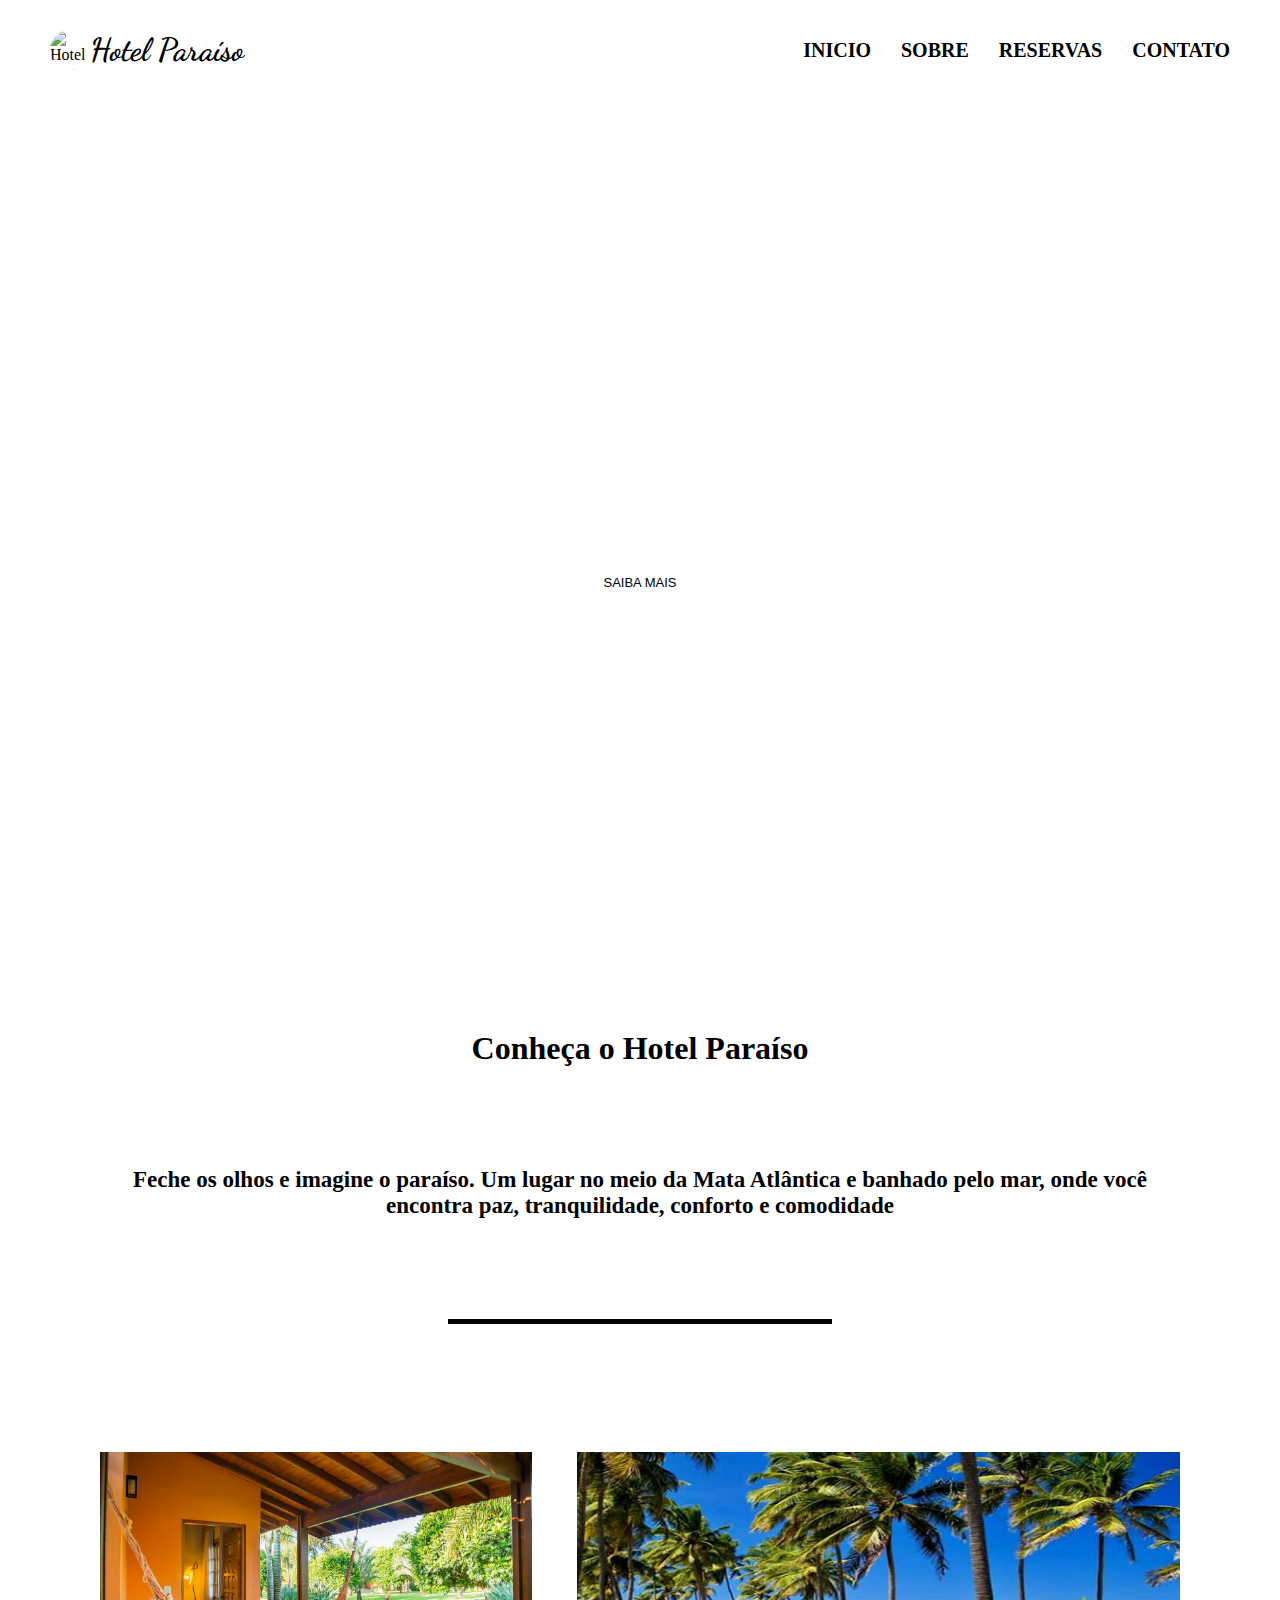
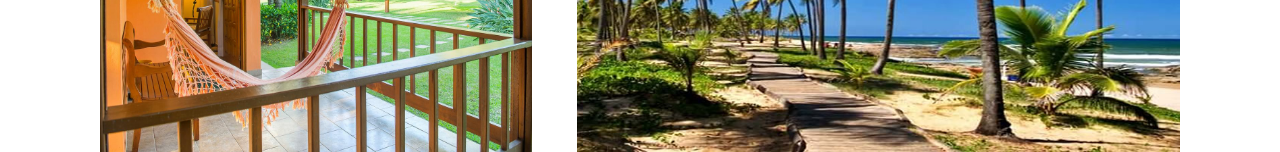
==== index.html @ 6c22b09f "merge section-one and section-two" ====
<!DOCTYPE html>
<html lang="pt-br">
<head>
    <meta charset="UTF-8">
    <meta http-equiv="X-UA-Compatible" content="IE=edge">
    <meta name="viewport" content="width=device-width, initial-scale=1.0">
    <title>Hotel Paraiso</title>
    <link rel="stylesheet" href="/style.css">
    <style>
        @import url('https://fonts.googleapis.com/css2?family=Dancing+Script:wght@700&display=swap');
    </style>
</head>
<body>
    <header>
        <div class="container">
            <img class="logo" src="https://encrypted-tbn0.gstatic.com/images?q=tbn:ANd9GcQb_WSnMiXasKgxQwuRBeaJ5BXZXwaGV0zb9w&usqp=CAU" alt="Hotel Logo"> 
            <h1 class="logotext">Hotel Paraíso</h1>   
        </div>
        <div class="container">
            <nav>
                <ul>
                    <li><a href="">Inicio</a> </li>
                    <li><a href="">Sobre</a></li>
                    <li><a href="">Reservas</a></li>
                    <li><a href="">Contato</a></li>
                </ul>
            </nav>
        </div>
    </header>
    <div class="banner">
        <h1>Conheça este paraíso chamado  Itacaré</h1>
        <h2>"Aconchego, conforto, Simpátia e alto astral"</h2>
        <h3><bUTTOn>SAIBA MAIS</bUTTOn></h3>
    </div>

    <div class="section-two">
        <div class="titulo-container">
            <h1> Conheça o Hotel Paraíso </h1><br>
        </div>
        <div class="text-container">
            <h2> Feche os olhos e imagine o paraíso. Um lugar no meio da Mata Atlântica e banhado pelo mar, onde você
                encontra paz, tranquilidade, conforto e comodidade</h2>
        </div>
        <div class="divider"></div>
    </div>

    <main>
        <div class="main-container">
            <img class="img-left" src="./Imagens/paiol-varanda.jpg">
            <img class="img-right" src="./Imagens/pontos-turisticos">
        </div>

    </main>
</body>
</html>
---- style.css ----
*{
margin: 0;
padding: 0;
}

header {
    height: 100px;
    background: rgb(255, 255, 255);
    display: flex;
    justify-content: space-between;
    padding: 0 40px;
}

header .container {
    display: flex;
    align-items: center;
    padding: 10px;
}

header .container ul {
    display: flex;
    list-style: none;       
}

header img.logo {
    width: 40px;
    height: 40px;
    border-radius: 200px;
}

header h1.logotext {
    font-family: 'Dancing Script', cursive;
}

nav li {
    display: inline;
    margin-left: 10px;  
    padding-left: 20px;
}

nav a {
    text-transform: uppercase;
    color: #000000;
    font-weight: bold;
    font-size: 20px;
    text-decoration: none;
}

div.banner {
    background-image: url(https://s1.1zoom.me/b5453/24/Maldives_Coast_Evening_Tropics_Gili_Lankanfushi_523317_1920x1080.jpg);
    color: rgb(255, 255, 255);
    text-align: center;
    height: 100vh;
    display: flex;
    flex-direction: column;
    justify-content: center;
    align-items: center;
}

button {
    background-color: rgba(255, 255, 255, 0.938);
    border-radius: 4px;
    box-shadow: none;
    border-style: none;
    width: 150px;
    height: 50px;
    color: #000000;
    font-size: small;
}

/* section two*/

.section-two {
    justify-content:center;
    align-items: center;
    display:flex;
    flex-direction: column;
}

.titulo-container{
    display: flex;
    align-items: center;
    justify-content: center;
    margin-top: 30px;
}

.text-container{
    text-align: center;
    display: inline-block;
    margin: 100px;
}
.text-container h2{
    font-size: 23px;
}

.divider{
    width: 30%;
    border-bottom: 5px solid black;
    margin-bottom: 10%;
}

main {
    width: 100%;
    display: flex;
    justify-content: center;
    align-items:center;
}

.main-container{
    display: flex;
    align-items: center;
    justify-content: center;
    width: 100%;
    gap: 45px;
    margin-bottom: 40px;
    margin: 0 100px;
}

.img-left, .img-right {
    height: 300px;
}

.img-left {
    width: 40%;
}

.img-right {
    width: 60%;
}
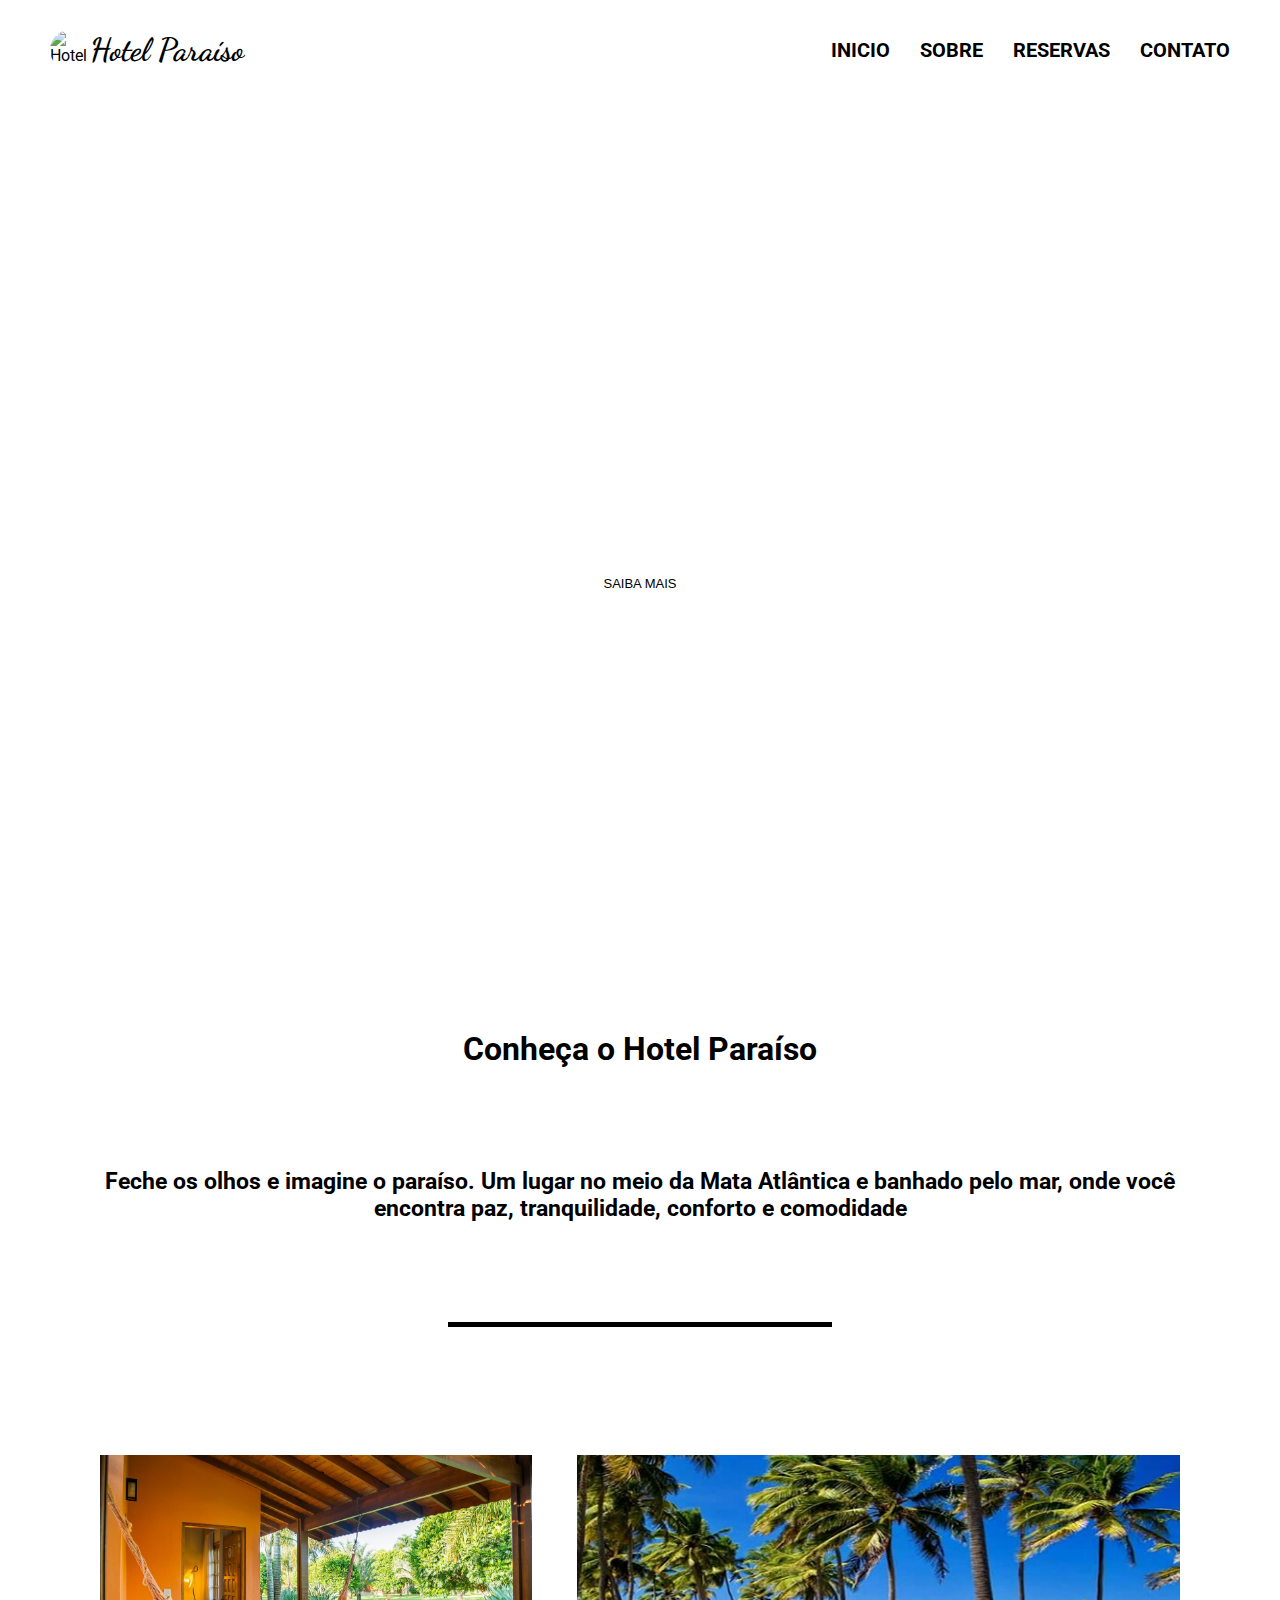
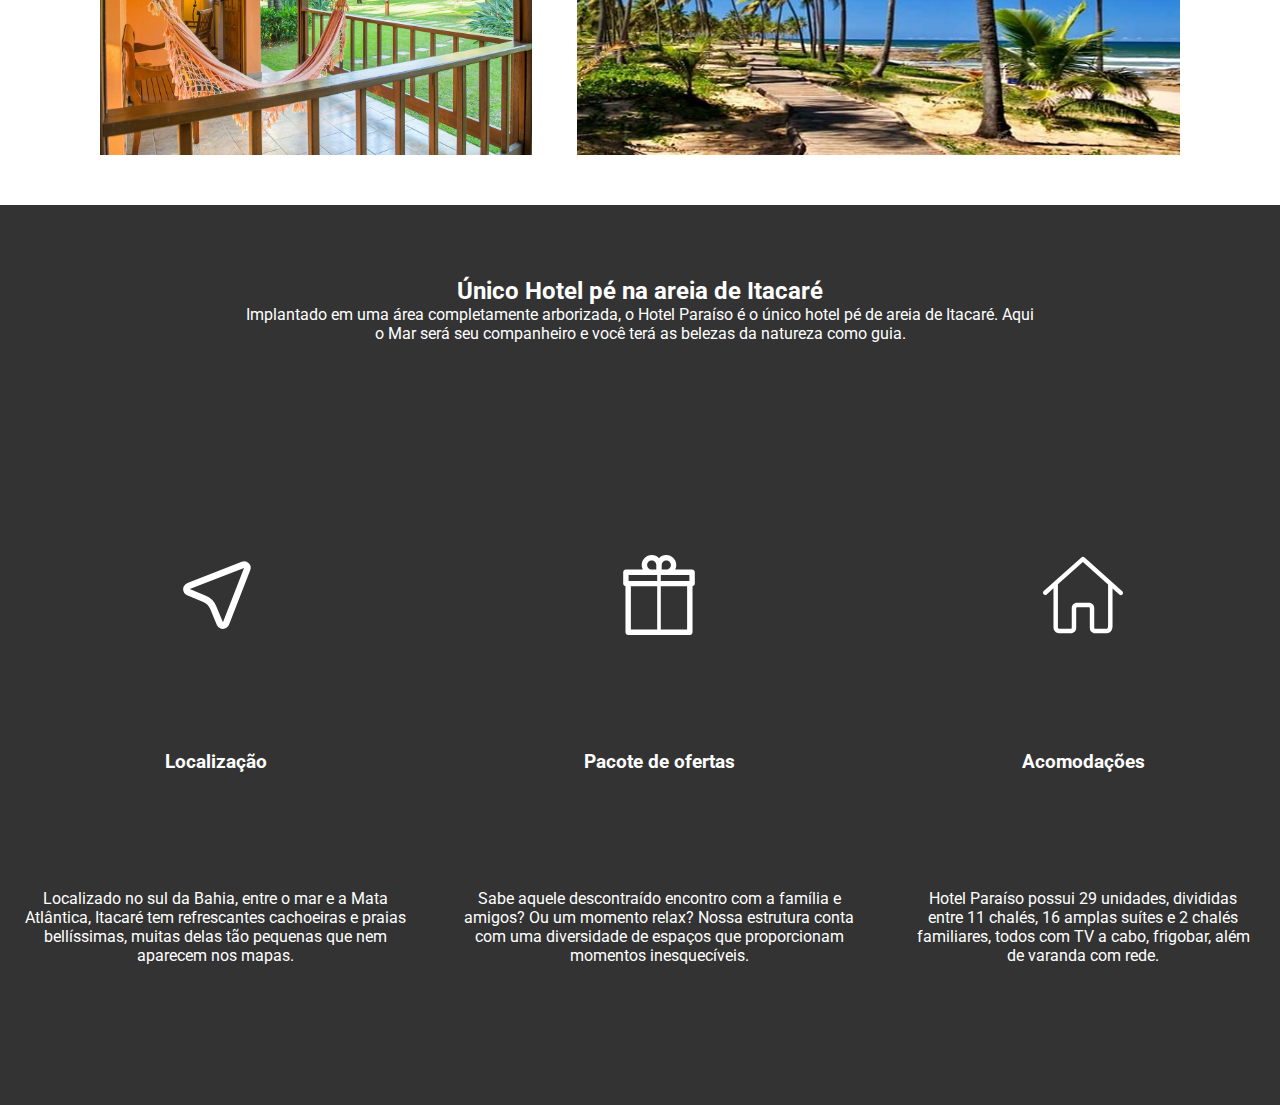
==== commit 806955f7: "merge section-three" ====
--- a/index.html
+++ b/index.html
@@ -4,11 +4,16 @@
     <meta charset="UTF-8">
     <meta http-equiv="X-UA-Compatible" content="IE=edge">
     <meta name="viewport" content="width=device-width, initial-scale=1.0">
-    <title>Hotel Paraiso</title>
+
     <link rel="stylesheet" href="/style.css">
+    <link rel="preconnect" href="https://fonts.googleapis.com">
+    <link rel="preconnect" href="https://fonts.gstatic.com" crossorigin>
+    <link href="https://fonts.googleapis.com/css2?family=Roboto:wght@300;400;500;700&display=swap" rel="stylesheet">
     <style>
         @import url('https://fonts.googleapis.com/css2?family=Dancing+Script:wght@700&display=swap');
     </style>
+
+    <title>Hotel Paraiso</title>
 </head>
 <body>
     <header>
@@ -51,5 +56,35 @@
         </div>
 
     </main>
+
+    <section id="informations">
+      <div id="text_info">
+        <h2>Único Hotel pé na areia de Itacaré</h2>
+        <p>
+          Implantado em uma área completamente arborizada, o Hotel Paraíso é o único hotel pé de areia de Itacaré. Aqui <br>
+          o Mar será seu companheiro e você terá as belezas da natureza como guia.
+        </p>
+        <div id="page_break"></div>
+      </div>
+      
+      <div id="hotel_informations">
+        <div id="location" class="hotel_info">
+          <img src="/assets/gps.svg" alt="localização">
+          <h3>Localização</h3>
+          <p>Localizado no sul da Bahia, entre o mar e a Mata Atlântica, Itacaré tem refrescantes cachoeiras e praias bellíssimas, muitas delas tão pequenas que nem aparecem nos mapas.</p>
+        </div>
+        <div id="offers" class="hotel_info">
+          <img src="/assets/gift.svg" alt="Pacote de ofertas">
+          <h3>Pacote de ofertas</h3>
+          <p>Sabe aquele descontraído encontro com a família e amigos? Ou um momento relax? Nossa estrutura conta com uma diversidade de espaços que proporcionam momentos inesquecíveis.</p>
+        </div>
+        <div id="accommodations" class="hotel_info">
+          <img src="/assets/house.svg" alt="Acomodações">
+          <h3>Acomodações</h3>
+          <p>Hotel Paraíso possui 29 unidades, divididas entre 11 chalés, 16 amplas suítes e 2 chalés familiares, todos com TV a cabo, frigobar, além de varanda com rede.</p>
+        </div>
+      </div>
+    </section>
+  
 </body>
 </html>--- a/style.css
+++ b/style.css
@@ -1,6 +1,10 @@
 *{
 margin: 0;
 padding: 0;
+}
+
+body{
+    font-family: 'Roboto', sans-serif;
 }
 
 header {
@@ -104,6 +108,7 @@
     display: flex;
     justify-content: center;
     align-items:center;
+    margin-bottom: 50px;
 }
 
 .main-container{
@@ -128,3 +133,39 @@
     width: 60%;
 }
 
+/*footer*/
+
+#informations{
+  background-color: #333333;
+  height: 100vh;
+  color: #FFF;
+  display: flex;
+  flex-direction: column;
+  text-align: center;
+}
+
+#text_info{
+  margin-top: 72px;
+  margin-bottom: 72px;
+}
+
+#hotel_informations{
+  display: flex;
+  height: 100%;
+}
+
+.hotel_info {
+  padding: 24px;
+  display: flex;
+  flex-direction: column;
+  justify-content: space-evenly;
+  align-items: center;
+}
+
+.hotel_info img{
+  width: 80px;
+  height: 80px;
+}
+
+
+
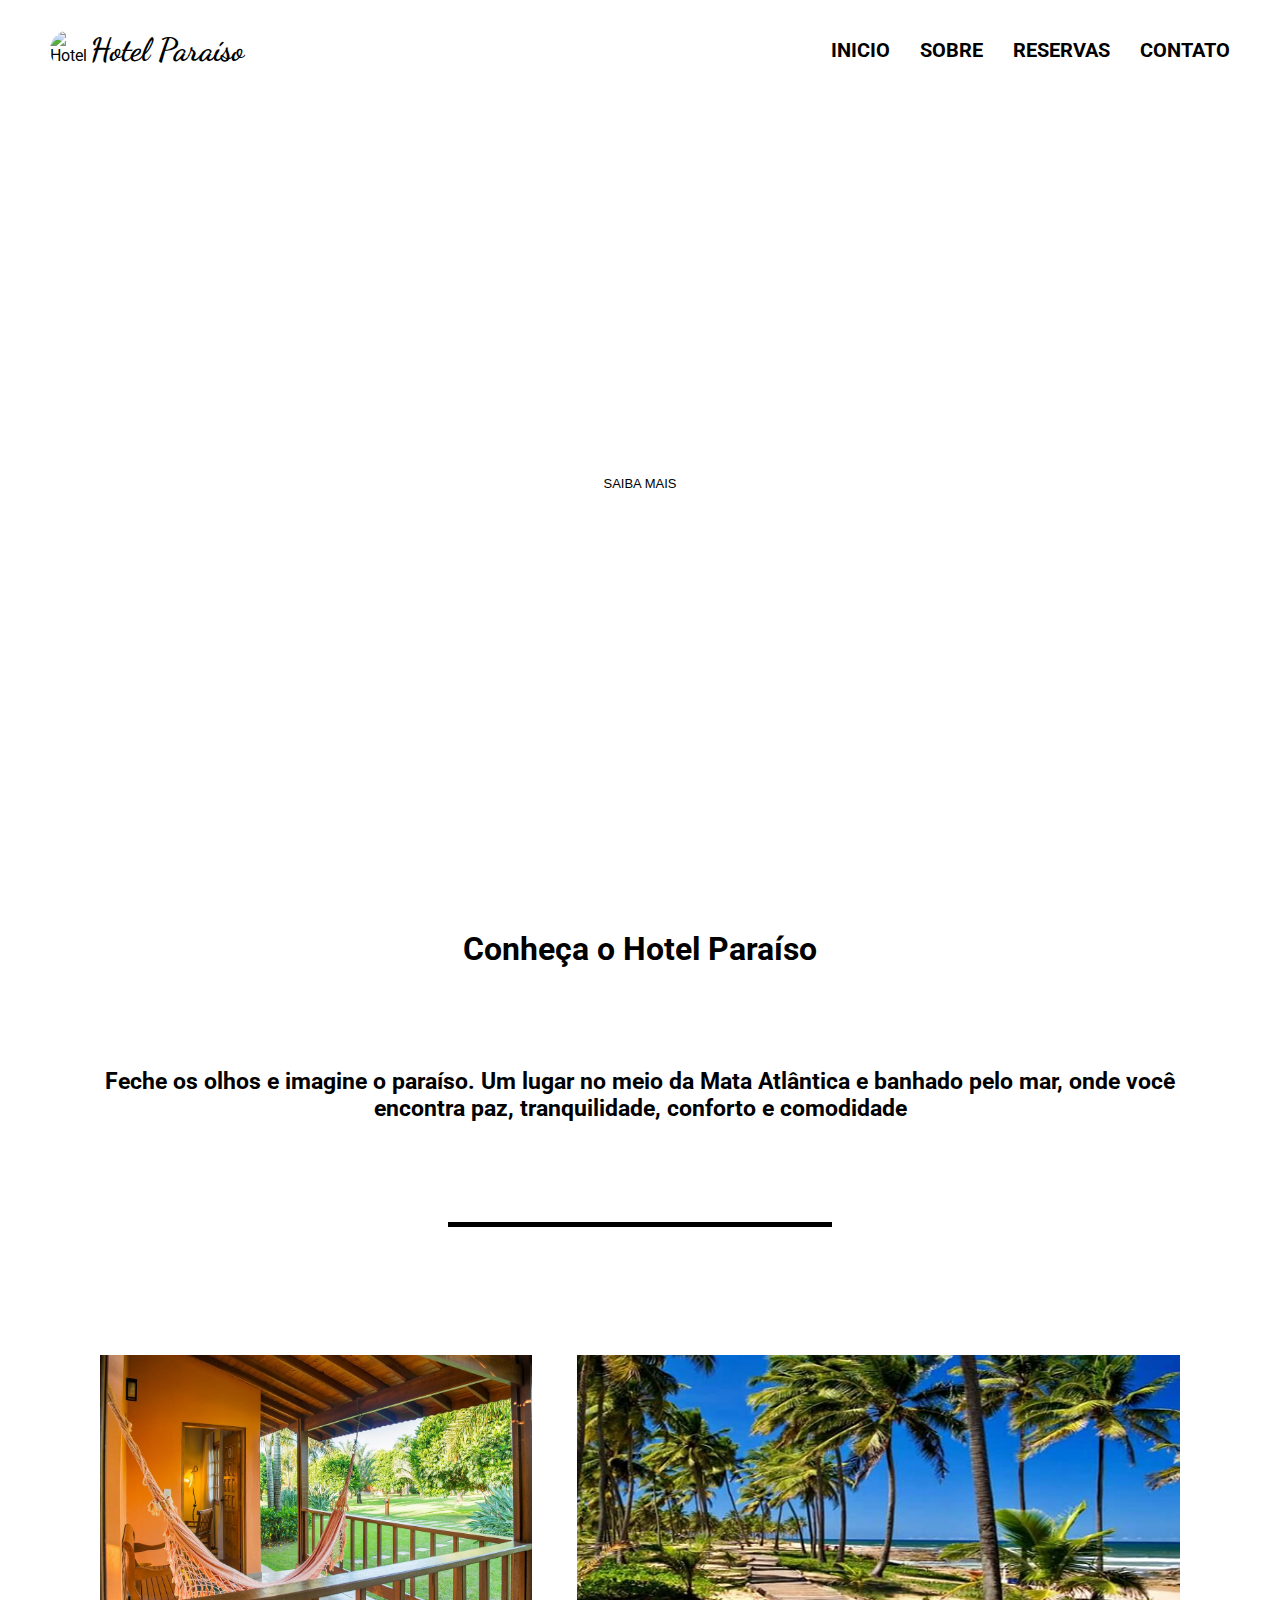
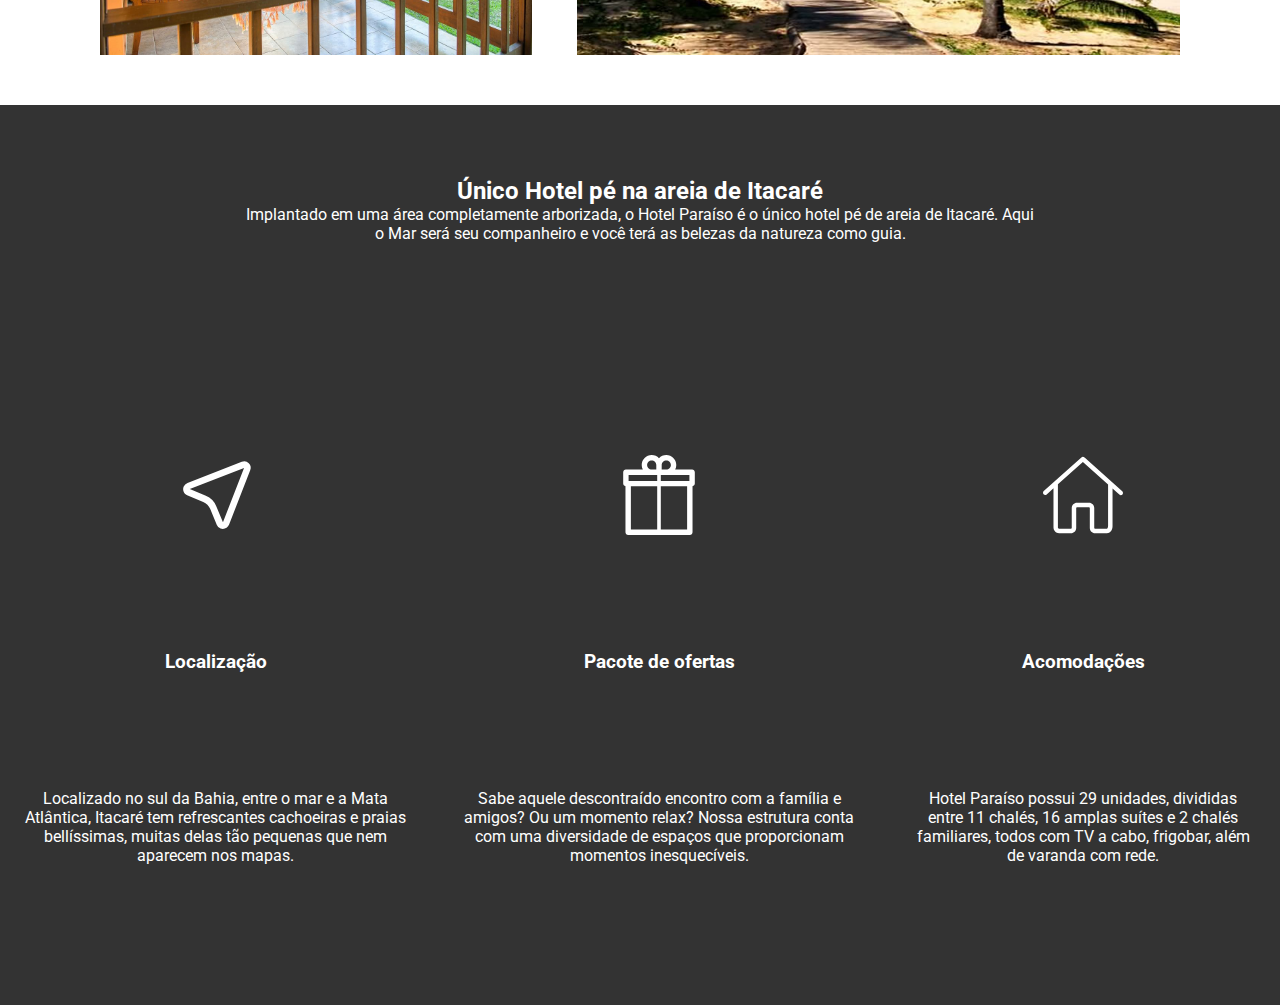
==== commit dd9aadac: "update experience" ====
--- a/index.html
+++ b/index.html
@@ -25,8 +25,8 @@
             <nav>
                 <ul>
                     <li><a href="">Inicio</a> </li>
-                    <li><a href="">Sobre</a></li>
-                    <li><a href="">Reservas</a></li>
+                    <li><a href="#sobre">Sobre</a></li>
+                    <li><a href="#informations">Reservas</a></li>
                     <li><a href="">Contato</a></li>
                 </ul>
             </nav>
@@ -37,25 +37,27 @@
         <h2>"Aconchego, conforto, Simpátia e alto astral"</h2>
         <h3><bUTTOn>SAIBA MAIS</bUTTOn></h3>
     </div>
-
-    <div class="section-two">
-        <div class="titulo-container">
-            <h1> Conheça o Hotel Paraíso </h1><br>
+    
+    <section id="sobre">
+        <div class="section-two">
+            <div class="titulo-container">
+                <h1> Conheça o Hotel Paraíso </h1><br>
+            </div>
+            <div class="text-container">
+                <h2> Feche os olhos e imagine o paraíso. Um lugar no meio da Mata Atlântica e banhado pelo mar, onde você
+                    encontra paz, tranquilidade, conforto e comodidade</h2>
+            </div>
+            <div class="divider"></div>
         </div>
-        <div class="text-container">
-            <h2> Feche os olhos e imagine o paraíso. Um lugar no meio da Mata Atlântica e banhado pelo mar, onde você
-                encontra paz, tranquilidade, conforto e comodidade</h2>
-        </div>
-        <div class="divider"></div>
-    </div>
-
-    <main>
-        <div class="main-container">
-            <img class="img-left" src="./Imagens/paiol-varanda.jpg">
-            <img class="img-right" src="./Imagens/pontos-turisticos">
-        </div>
-
-    </main>
+    
+        <main>
+            <div class="main-container">
+                <img class="img-left" src="./Imagens/paiol-varanda.jpg">
+                <img class="img-right" src="./Imagens/pontos-turisticos">
+            </div>
+    
+        </main>
+    </section>
 
     <section id="informations">
       <div id="text_info">
@@ -66,7 +68,7 @@
         </p>
         <div id="page_break"></div>
       </div>
-      
+
       <div id="hotel_informations">
         <div id="location" class="hotel_info">
           <img src="/assets/gps.svg" alt="localização">
--- a/style.css
+++ b/style.css
@@ -1,6 +1,8 @@
 *{
 margin: 0;
 padding: 0;
+scroll-behavior: smooth;
+box-sizing: border-box;
 }
 
 body{
@@ -8,6 +10,9 @@
 }
 
 header {
+    position: fixed;
+    top: 0;
+    width: 100%;
     height: 100px;
     background: rgb(255, 255, 255);
     display: flex;
@@ -52,6 +57,7 @@
 
 div.banner {
     background-image: url(https://s1.1zoom.me/b5453/24/Maldives_Coast_Evening_Tropics_Gili_Lankanfushi_523317_1920x1080.jpg);
+    background-attachment: fixed;
     color: rgb(255, 255, 255);
     text-align: center;
     height: 100vh;
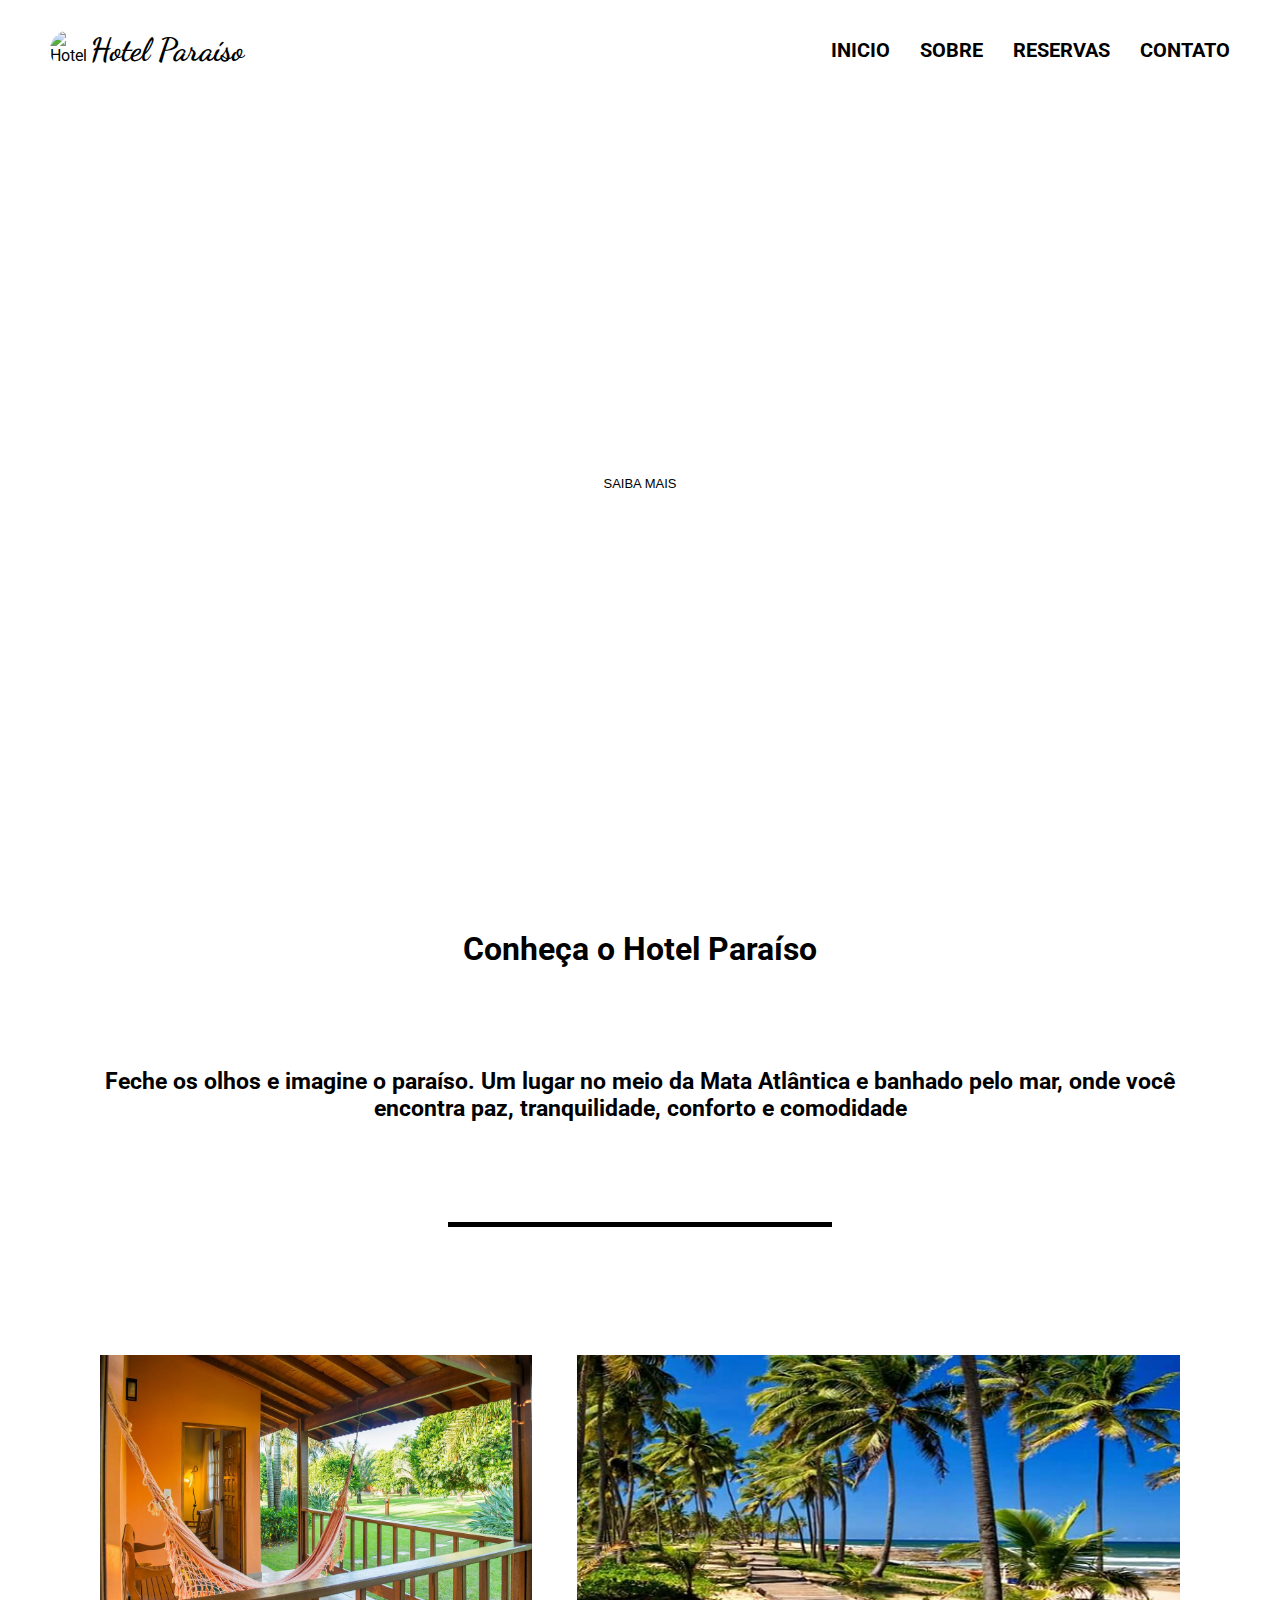
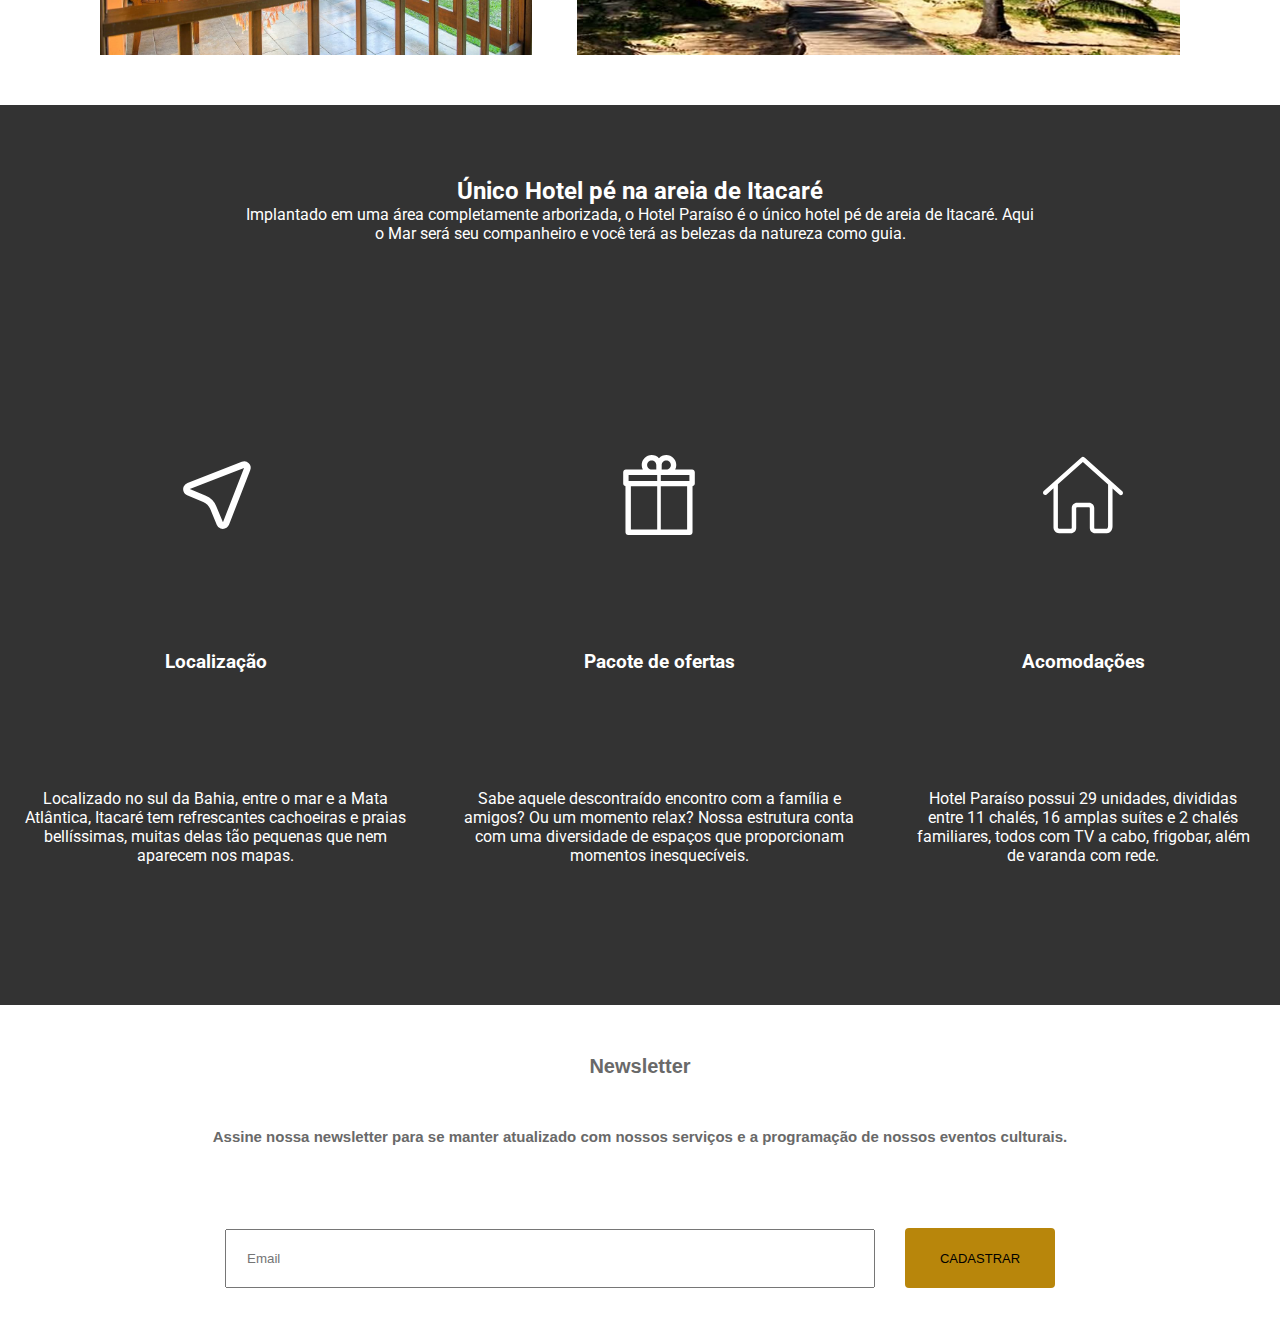
==== commit 05ad645d: "criação section-cadastro" ====
--- a/index.html
+++ b/index.html
@@ -87,6 +87,22 @@
         </div>
       </div>
     </section>
+    <section class="cadastrar">
+        <div class="titulo-cadastrar">
+                <h1>Newsletter</h1>
+        </div>
+        <div class="text-cadastrar">
+            <h2>Assine nossa newsletter para se manter atualizado com nossos serviços e a programação de nossos eventos culturais.</h2>
+        </div>
+        <div class="barra-de-cadastro">
+            <input type="email" placeholder="Email">
+            <button>CADASTRAR</button>
+        </div>
+        
+        
+
+
+    </section>
   
 </body>
 </html>--- a/style.css
+++ b/style.css
@@ -158,7 +158,10 @@
 #hotel_informations{
   display: flex;
   height: 100%;
-}
+ 
+  
+}
+
 
 .hotel_info {
   padding: 24px;
@@ -173,5 +176,44 @@
   height: 80px;
 }
 
-
-
+.cadastrar{
+    display: flex;
+    justify-content: center;
+    align-items: center;
+    flex-direction: column;
+    margin: 50px;
+    font-size: 10px;    
+    font-family:'Trebuchet MS', 'Lucida Sans Unicode', 'Lucida Grande', 'Lucida Sans', Arial, sans-serif ;
+    color:dimgray ;
+}
+
+
+.text-cadastrar h2{
+    text-align: center;
+    display: flex;
+    margin: 50px;
+    font-size: 15px;
+    height: 50px;
+}
+
+.barra-de-cadastro{
+    display:flex;
+    justify-content: center;
+    align-items: center;
+    gap: 30px;
+    
+    
+}
+
+.barra-de-cadastro input{
+    width:650px;
+    padding: 20px;
+}
+
+.barra-de-cadastro button{
+    background-color:darkgoldenrod ;
+    height: 60px;
+}
+
+
+
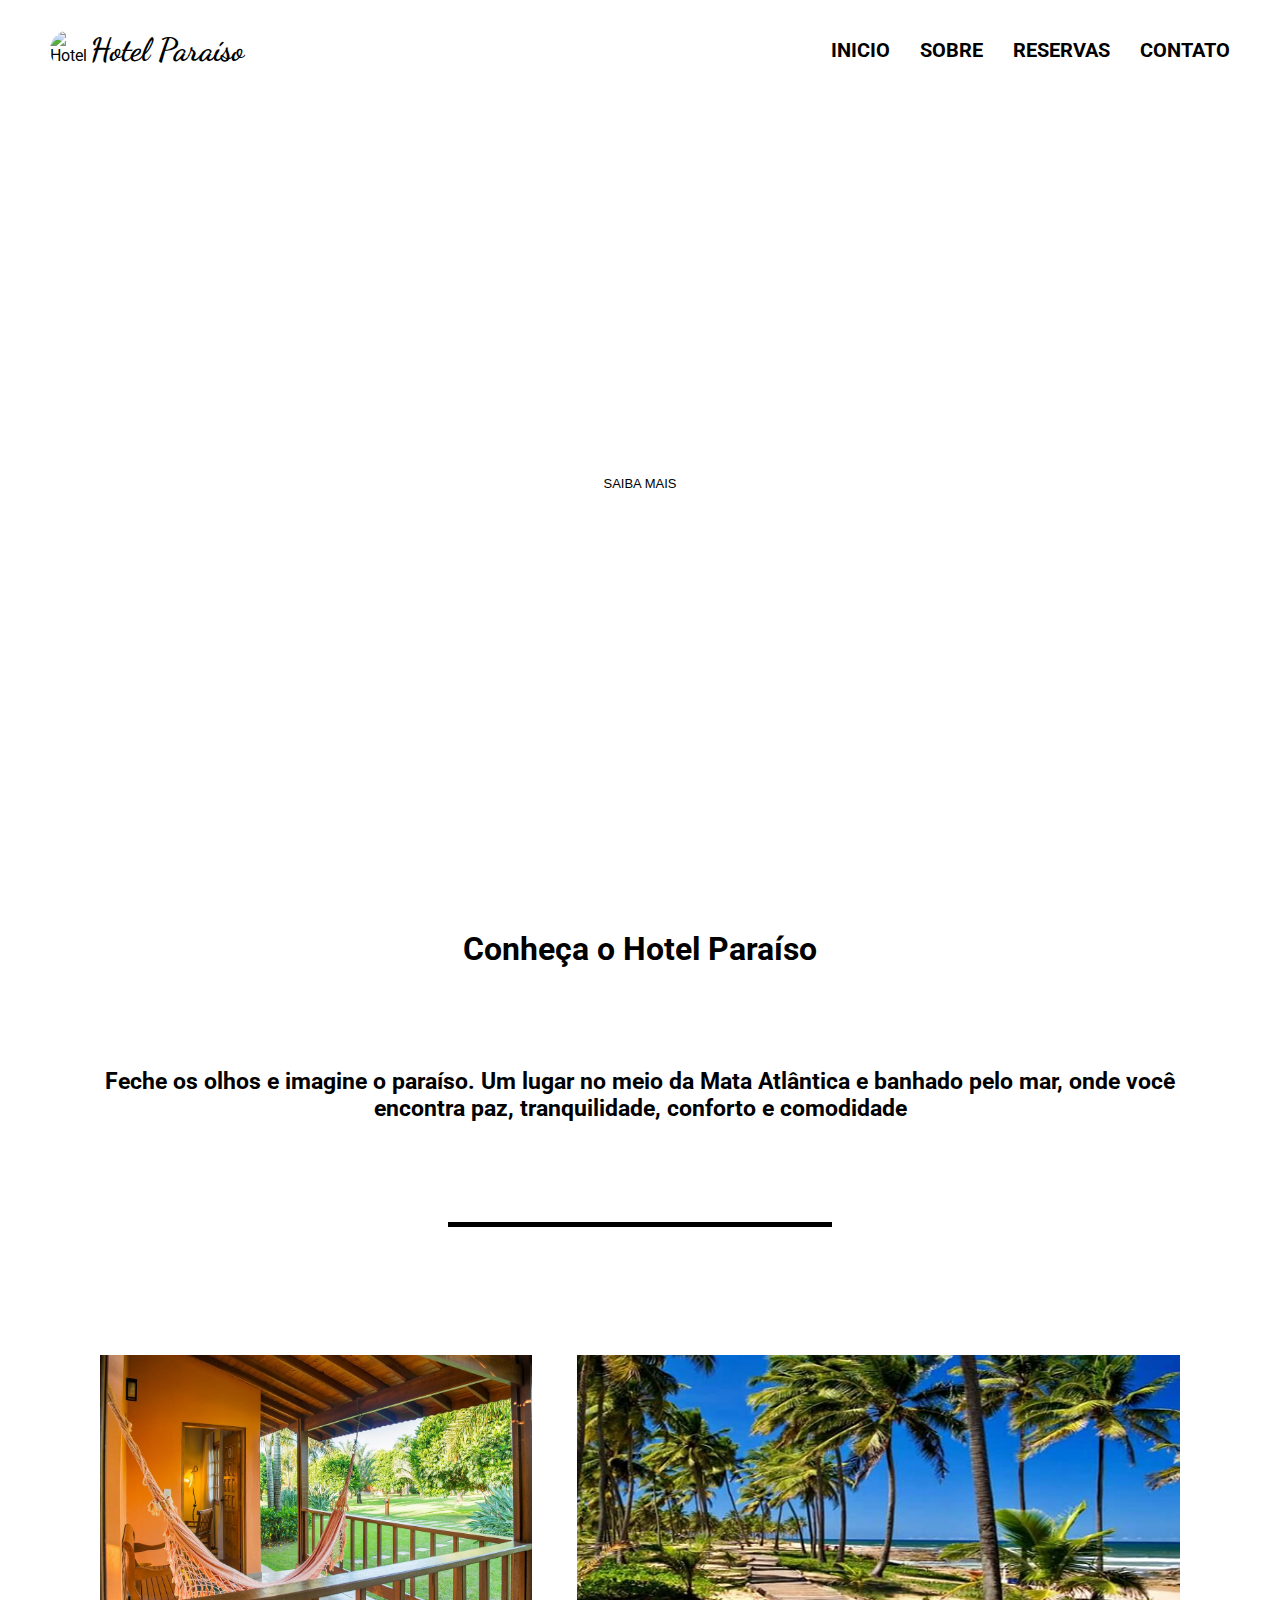
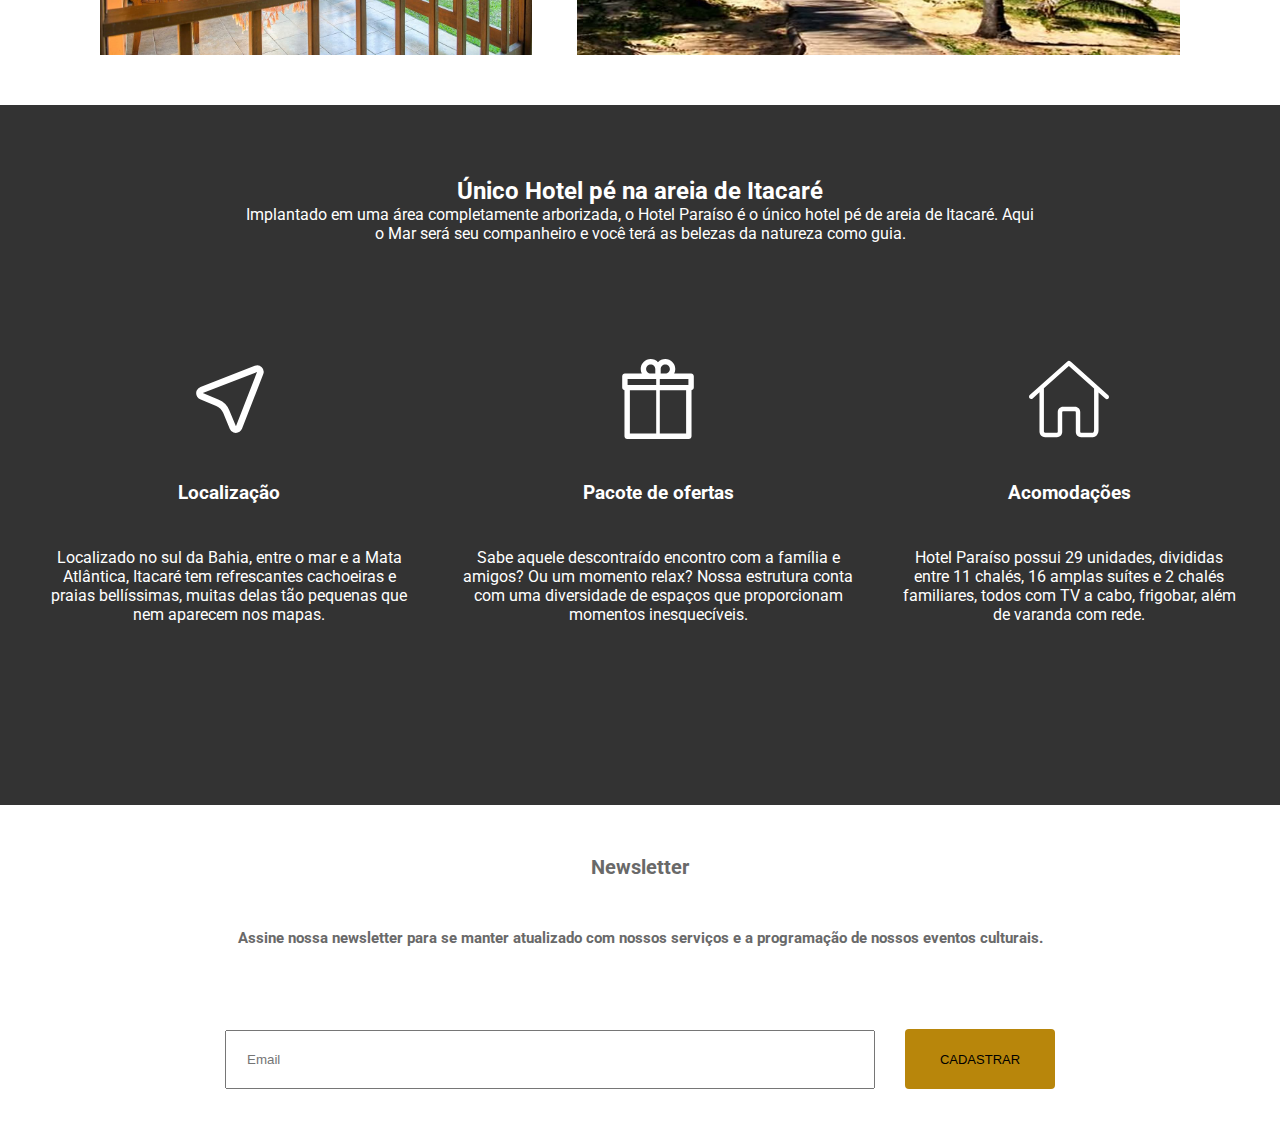
==== commit 28b8eb62: "adjust responsive view, add responsive menu icon" ====
--- a/index.html
+++ b/index.html
@@ -1,108 +1,138 @@
 <!DOCTYPE html>
 <html lang="pt-br">
-<head>
-    <meta charset="UTF-8">
-    <meta http-equiv="X-UA-Compatible" content="IE=edge">
-    <meta name="viewport" content="width=device-width, initial-scale=1.0">
+  <head>
+    <meta charset="UTF-8" />
+    <meta http-equiv="X-UA-Compatible" content="IE=edge" />
+    <meta name="viewport" content="width=device-width, initial-scale=1.0" />
 
-    <link rel="stylesheet" href="/style.css">
-    <link rel="preconnect" href="https://fonts.googleapis.com">
-    <link rel="preconnect" href="https://fonts.gstatic.com" crossorigin>
-    <link href="https://fonts.googleapis.com/css2?family=Roboto:wght@300;400;500;700&display=swap" rel="stylesheet">
+    <link rel="stylesheet" href="/style.css" />
+    <link rel="preconnect" href="https://fonts.googleapis.com" />
+    <link rel="preconnect" href="https://fonts.gstatic.com" crossorigin />
+    <link
+      href="https://fonts.googleapis.com/css2?family=Roboto:wght@300;400;500;700&display=swap"
+      rel="stylesheet"
+    />
     <style>
-        @import url('https://fonts.googleapis.com/css2?family=Dancing+Script:wght@700&display=swap');
+      @import url("https://fonts.googleapis.com/css2?family=Dancing+Script:wght@700&display=swap");
     </style>
 
     <title>Hotel Paraiso</title>
-</head>
-<body>
+  </head>
+  <body>
     <header>
-        <div class="container">
-            <img class="logo" src="https://encrypted-tbn0.gstatic.com/images?q=tbn:ANd9GcQb_WSnMiXasKgxQwuRBeaJ5BXZXwaGV0zb9w&usqp=CAU" alt="Hotel Logo"> 
-            <h1 class="logotext">Hotel Paraíso</h1>   
-        </div>
-        <div class="container">
-            <nav>
-                <ul>
-                    <li><a href="">Inicio</a> </li>
-                    <li><a href="#sobre">Sobre</a></li>
-                    <li><a href="#informations">Reservas</a></li>
-                    <li><a href="">Contato</a></li>
-                </ul>
-            </nav>
-        </div>
+      <div class="container">
+        <img
+          class="logo"
+          src="https://encrypted-tbn0.gstatic.com/images?q=tbn:ANd9GcQb_WSnMiXasKgxQwuRBeaJ5BXZXwaGV0zb9w&usqp=CAU"
+          alt="Hotel Logo"
+        />
+        <h1 class="logotext">Hotel Paraíso</h1>
+      </div>
+      <div class="container">
+        <button id="responsive-icon">
+          <img
+            src="/assets/responsive-menu-icon.svg"
+            alt="hamburger menu icon"
+          />
+        </button>
+        <nav id="topnav" class="responsive-menu">
+          <ul>
+            <li><a href="">Inicio</a></li>
+            <li><a href="#sobre">Sobre</a></li>
+            <li><a href="#informations">Reservas</a></li>
+            <li><a href="">Contato</a></li>
+          </ul>
+        </nav>
+      </div>
     </header>
-    <div class="banner">
-        <h1>Conheça este paraíso chamado  Itacaré</h1>
+    <div id="wrapper">
+      <div class="banner">
+        <h1>Conheça este paraíso chamado Itacaré</h1>
         <h2>"Aconchego, conforto, Simpátia e alto astral"</h2>
-        <h3><bUTTOn>SAIBA MAIS</bUTTOn></h3>
-    </div>
-    
-    <section id="sobre">
-        <div class="section-two">
-            <div class="titulo-container">
-                <h1> Conheça o Hotel Paraíso </h1><br>
-            </div>
-            <div class="text-container">
-                <h2> Feche os olhos e imagine o paraíso. Um lugar no meio da Mata Atlântica e banhado pelo mar, onde você
-                    encontra paz, tranquilidade, conforto e comodidade</h2>
-            </div>
-            <div class="divider"></div>
-        </div>
-    
-        <main>
-            <div class="main-container">
-                <img class="img-left" src="./Imagens/paiol-varanda.jpg">
-                <img class="img-right" src="./Imagens/pontos-turisticos">
-            </div>
-    
-        </main>
-    </section>
-
-    <section id="informations">
-      <div id="text_info">
-        <h2>Único Hotel pé na areia de Itacaré</h2>
-        <p>
-          Implantado em uma área completamente arborizada, o Hotel Paraíso é o único hotel pé de areia de Itacaré. Aqui <br>
-          o Mar será seu companheiro e você terá as belezas da natureza como guia.
-        </p>
-        <div id="page_break"></div>
+        <h3><button>SAIBA MAIS</button></h3>
       </div>
 
-      <div id="hotel_informations">
-        <div id="location" class="hotel_info">
-          <img src="/assets/gps.svg" alt="localização">
-          <h3>Localização</h3>
-          <p>Localizado no sul da Bahia, entre o mar e a Mata Atlântica, Itacaré tem refrescantes cachoeiras e praias bellíssimas, muitas delas tão pequenas que nem aparecem nos mapas.</p>
+      <section id="sobre">
+        <div class="section-two">
+          <div class="titulo-container">
+            <h1>Conheça o Hotel Paraíso</h1>
+            <br />
+          </div>
+          <div class="text-container">
+            <h2>
+              Feche os olhos e imagine o paraíso. Um lugar no meio da Mata
+              Atlântica e banhado pelo mar, onde você encontra paz,
+              tranquilidade, conforto e comodidade
+            </h2>
+          </div>
+          <div class="divider"></div>
         </div>
-        <div id="offers" class="hotel_info">
-          <img src="/assets/gift.svg" alt="Pacote de ofertas">
-          <h3>Pacote de ofertas</h3>
-          <p>Sabe aquele descontraído encontro com a família e amigos? Ou um momento relax? Nossa estrutura conta com uma diversidade de espaços que proporcionam momentos inesquecíveis.</p>
+
+        <main>
+          <div class="main-container">
+            <img class="img-left" src="./Imagens/paiol-varanda.jpg" />
+            <img class="img-right" src="./Imagens/pontos-turisticos" />
+          </div>
+        </main>
+      </section>
+
+      <section id="informations">
+        <div id="text_info">
+          <h2>Único Hotel pé na areia de Itacaré</h2>
+          <p>
+            Implantado em uma área completamente arborizada, o Hotel Paraíso é o
+            único hotel pé de areia de Itacaré. Aqui <br />
+            o Mar será seu companheiro e você terá as belezas da natureza como
+            guia.
+          </p>
+          <div id="page_break"></div>
         </div>
-        <div id="accommodations" class="hotel_info">
-          <img src="/assets/house.svg" alt="Acomodações">
-          <h3>Acomodações</h3>
-          <p>Hotel Paraíso possui 29 unidades, divididas entre 11 chalés, 16 amplas suítes e 2 chalés familiares, todos com TV a cabo, frigobar, além de varanda com rede.</p>
+
+        <div id="hotel_informations">
+          <div id="location" class="hotel_info">
+            <img src="/assets/gps.svg" alt="localização" />
+            <h3>Localização</h3>
+            <p>
+              Localizado no sul da Bahia, entre o mar e a Mata Atlântica,
+              Itacaré tem refrescantes cachoeiras e praias bellíssimas, muitas
+              delas tão pequenas que nem aparecem nos mapas.
+            </p>
+          </div>
+          <div id="offers" class="hotel_info">
+            <img src="/assets/gift.svg" alt="Pacote de ofertas" />
+            <h3>Pacote de ofertas</h3>
+            <p>
+              Sabe aquele descontraído encontro com a família e amigos? Ou um
+              momento relax? Nossa estrutura conta com uma diversidade de
+              espaços que proporcionam momentos inesquecíveis.
+            </p>
+          </div>
+          <div id="accommodations" class="hotel_info">
+            <img src="/assets/house.svg" alt="Acomodações" />
+            <h3>Acomodações</h3>
+            <p>
+              Hotel Paraíso possui 29 unidades, divididas entre 11 chalés, 16
+              amplas suítes e 2 chalés familiares, todos com TV a cabo,
+              frigobar, além de varanda com rede.
+            </p>
+          </div>
         </div>
-      </div>
-    </section>
-    <section class="cadastrar">
+      </section>
+      <section class="cadastrar">
         <div class="titulo-cadastrar">
-                <h1>Newsletter</h1>
+          <h1>Newsletter</h1>
         </div>
         <div class="text-cadastrar">
-            <h2>Assine nossa newsletter para se manter atualizado com nossos serviços e a programação de nossos eventos culturais.</h2>
+          <h2>
+            Assine nossa newsletter para se manter atualizado com nossos
+            serviços e a programação de nossos eventos culturais.
+          </h2>
         </div>
         <div class="barra-de-cadastro">
-            <input type="email" placeholder="Email">
-            <button>CADASTRAR</button>
+          <input type="email" placeholder="Email" />
+          <button>CADASTRAR</button>
         </div>
-        
-        
-
-
-    </section>
-  
-</body>
-</html>+      </section>
+    </div>
+  </body>
+</html>
--- a/style.css
+++ b/style.css
@@ -78,6 +78,17 @@
     font-size: small;
 }
 
+#responsive-icon {
+  display: none;
+  width: 50px;
+  height: 50px;
+}
+
+#responsive-icon img{
+  width: 100%;
+  height: 100%;
+}
+
 /* section two*/
 
 .section-two {
@@ -143,7 +154,7 @@
 
 #informations{
   background-color: #333333;
-  height: 100vh;
+  min-height: 700px;
   color: #FFF;
   display: flex;
   flex-direction: column;
@@ -152,16 +163,14 @@
 
 #text_info{
   margin-top: 72px;
-  margin-bottom: 72px;
+  margin-bottom: 48px;
 }
 
 #hotel_informations{
   display: flex;
-  height: 100%;
- 
-  
-}
-
+  min-height: 400px;
+  margin: 0 20px;
+}
 
 .hotel_info {
   padding: 24px;
@@ -182,11 +191,9 @@
     align-items: center;
     flex-direction: column;
     margin: 50px;
-    font-size: 10px;    
-    font-family:'Trebuchet MS', 'Lucida Sans Unicode', 'Lucida Grande', 'Lucida Sans', Arial, sans-serif ;
+    font-size: 10px;
     color:dimgray ;
 }
-
 
 .text-cadastrar h2{
     text-align: center;
@@ -201,8 +208,6 @@
     justify-content: center;
     align-items: center;
     gap: 30px;
-    
-    
 }
 
 .barra-de-cadastro input{
@@ -217,3 +222,84 @@
 
 
 
+@media screen and (max-width: 799px){
+    header {
+      padding: 0 20px;
+    }
+  
+    header .container {
+      padding: 0;
+    }
+  
+    header .container ul{
+        display: none;
+    }
+
+    #responsive-icon {
+      display: block;
+    }
+
+    #wrapper {
+      margin: 0 10px 20px;
+    }
+
+    .text-container{
+        margin: 33px;
+    }
+
+    .main-container{
+        flex-direction: column;
+        margin: 0;
+    }
+
+    .img-left {
+        width: 100%;
+        height: 246px;
+    }
+
+    .img-right {
+        width:100%;
+        height: 261px;
+    }
+
+    h2 {
+        display: flex;
+        justify-content: center;
+        align-items: center;
+        padding: 35px;
+        font-size: 20px;
+    }
+
+    p {
+        display: flex;
+        justify-content: center;
+        align-items: center;
+        font-size: 18px;
+        margin: 30px;
+    }
+
+    #informations {
+        height: auto;
+    }
+    
+    #hotel_informations {
+        display: flex;
+        flex-direction: column;
+    }
+
+    .cadastrar {
+        margin: auto;
+        margin-top: 40px;
+    }
+
+    .barra-de-cadastro{
+      width: 100%;
+    }
+
+    body .banner {
+        background-image: url(https://www.imagensparawhats.club/wp-content/uploads/2019/02/Praia-2.jpg);
+        background-size: cover;
+        background-repeat: no-repeat;
+        color:#FFF;
+    }
+  }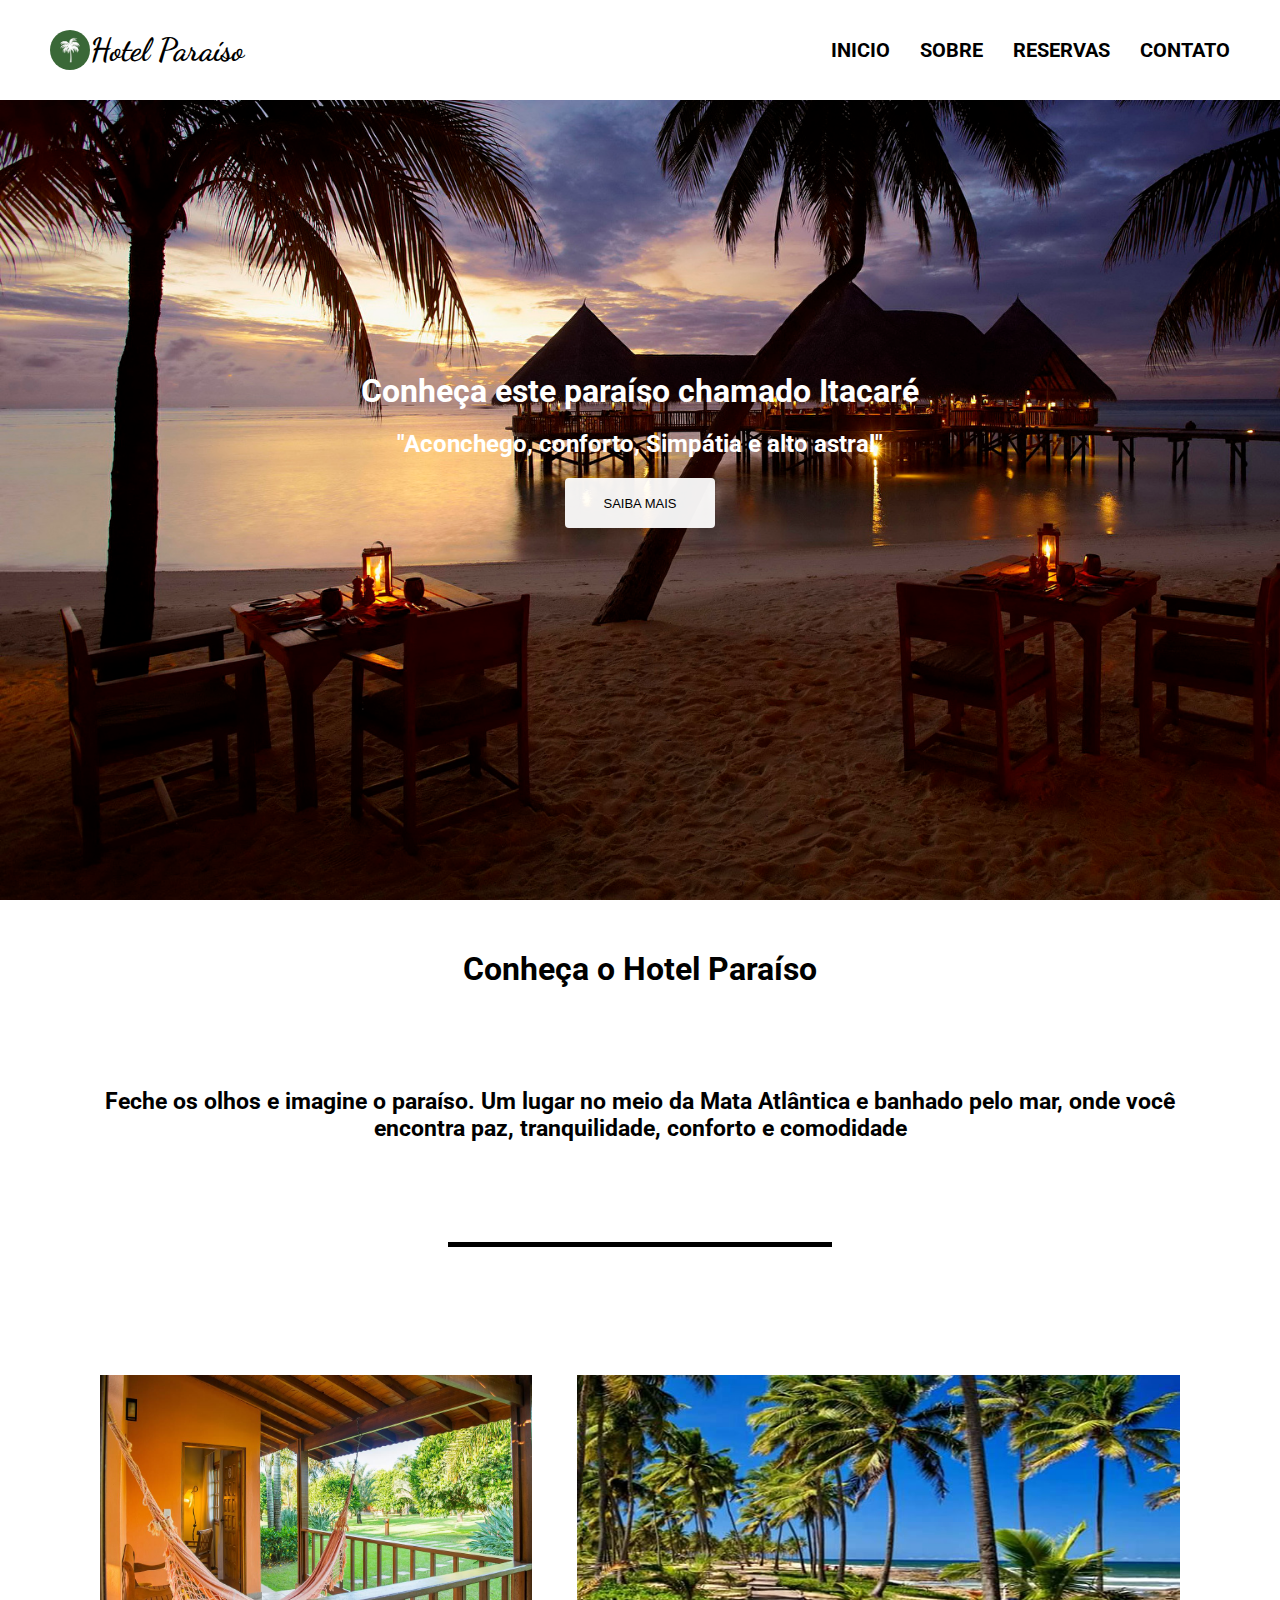
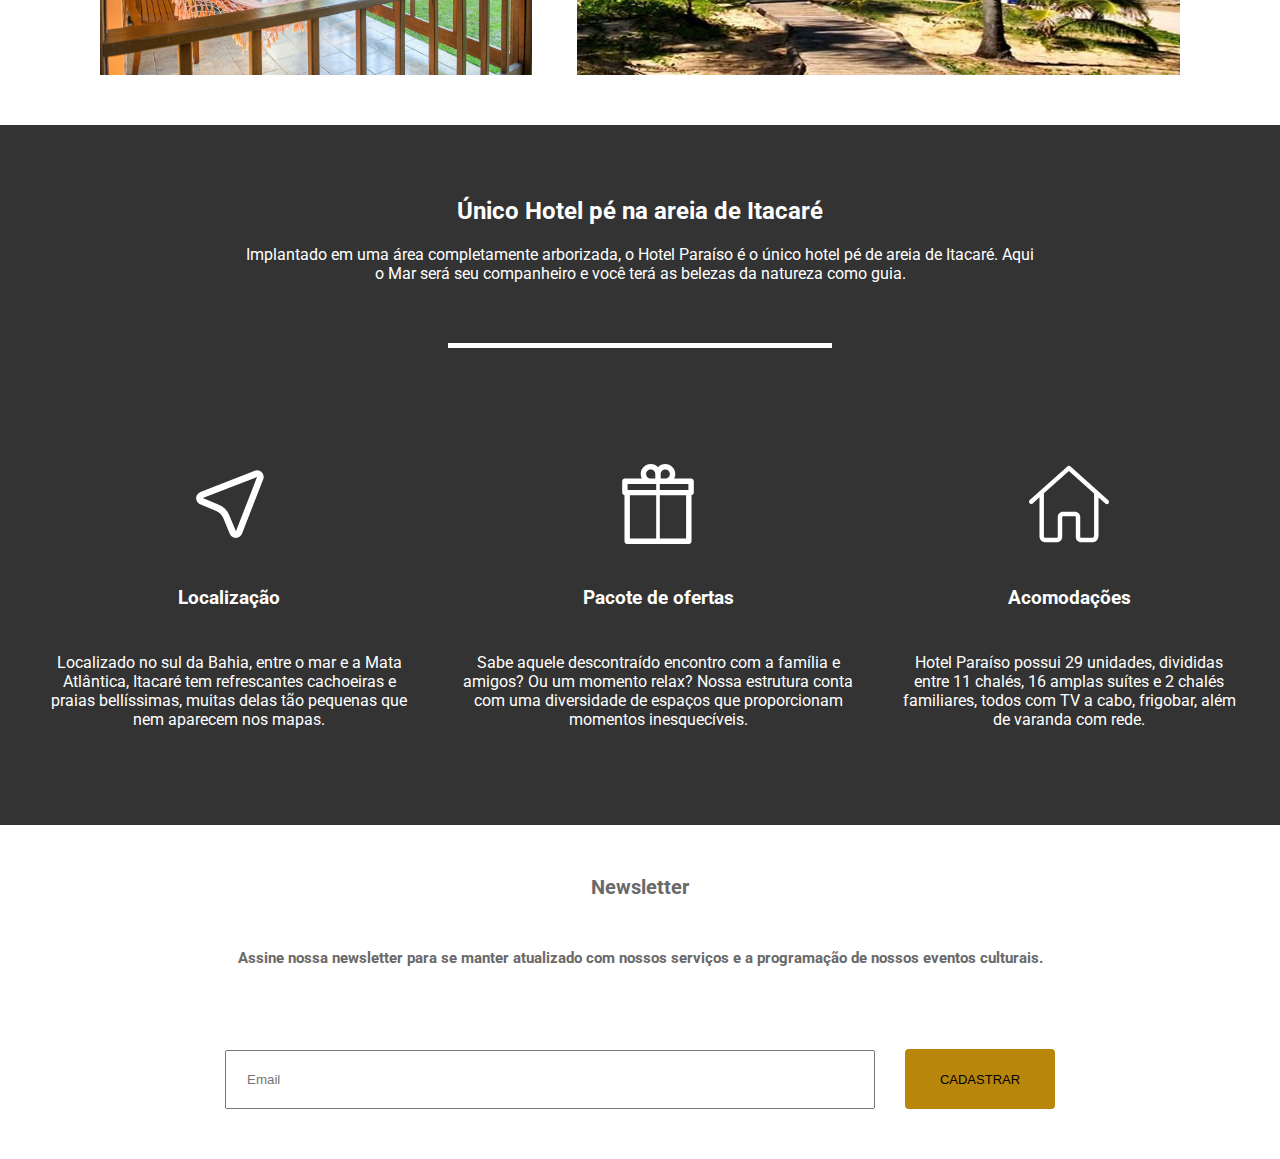
==== commit 3eee43a5: "remove url links and Imagens folder, all icons, images into assets folder" ====
--- a/index.html
+++ b/index.html
@@ -21,11 +21,7 @@
   <body>
     <header>
       <div class="container">
-        <img
-          class="logo"
-          src="https://encrypted-tbn0.gstatic.com/images?q=tbn:ANd9GcQb_WSnMiXasKgxQwuRBeaJ5BXZXwaGV0zb9w&usqp=CAU"
-          alt="Hotel Logo"
-        />
+        <img class="logo" src="/assets/hotel-logo.jpg" alt="Hotel Logo" />
         <h1 class="logotext">Hotel Paraíso</h1>
       </div>
       <div class="container">
@@ -70,8 +66,8 @@
 
         <main>
           <div class="main-container">
-            <img class="img-left" src="./Imagens/paiol-varanda.jpg" />
-            <img class="img-right" src="./Imagens/pontos-turisticos" />
+            <img class="img-left" src="./assets/paiol-varanda.jpg" />
+            <img class="img-right" src="./assets/pontos-turisticos.jpg" />
           </div>
         </main>
       </section>
--- a/style.css
+++ b/style.css
@@ -55,9 +55,10 @@
     text-decoration: none;
 }
 
-div.banner {
-    background-image: url(https://s1.1zoom.me/b5453/24/Maldives_Coast_Evening_Tropics_Gili_Lankanfushi_523317_1920x1080.jpg);
+.banner {
+    background-image: url(/assets/banner.jpg);
     background-attachment: fixed;
+    background-size: cover;
     color: rgb(255, 255, 255);
     text-align: center;
     height: 100vh;
@@ -65,6 +66,10 @@
     flex-direction: column;
     justify-content: center;
     align-items: center;
+}
+
+.banner h1, .banner h2{
+  margin-bottom: 20px;
 }
 
 button {
@@ -102,7 +107,7 @@
     display: flex;
     align-items: center;
     justify-content: center;
-    margin-top: 30px;
+    margin-top: 50px;
 }
 
 .text-container{
@@ -166,6 +171,17 @@
   margin-bottom: 48px;
 }
 
+#text_info h2 {
+  margin-bottom: 20px;
+}
+
+#page_break{
+  width: 30%;
+  height: 5px;
+  background-color: #FFF;
+  margin: 60px auto 0;
+}
+
 #hotel_informations{
   display: flex;
   min-height: 400px;
@@ -297,7 +313,7 @@
     }
 
     body .banner {
-        background-image: url(https://www.imagensparawhats.club/wp-content/uploads/2019/02/Praia-2.jpg);
+        background-image: url(/assets/responsive-banner.jpg);
         background-size: cover;
         background-repeat: no-repeat;
         color:#FFF;
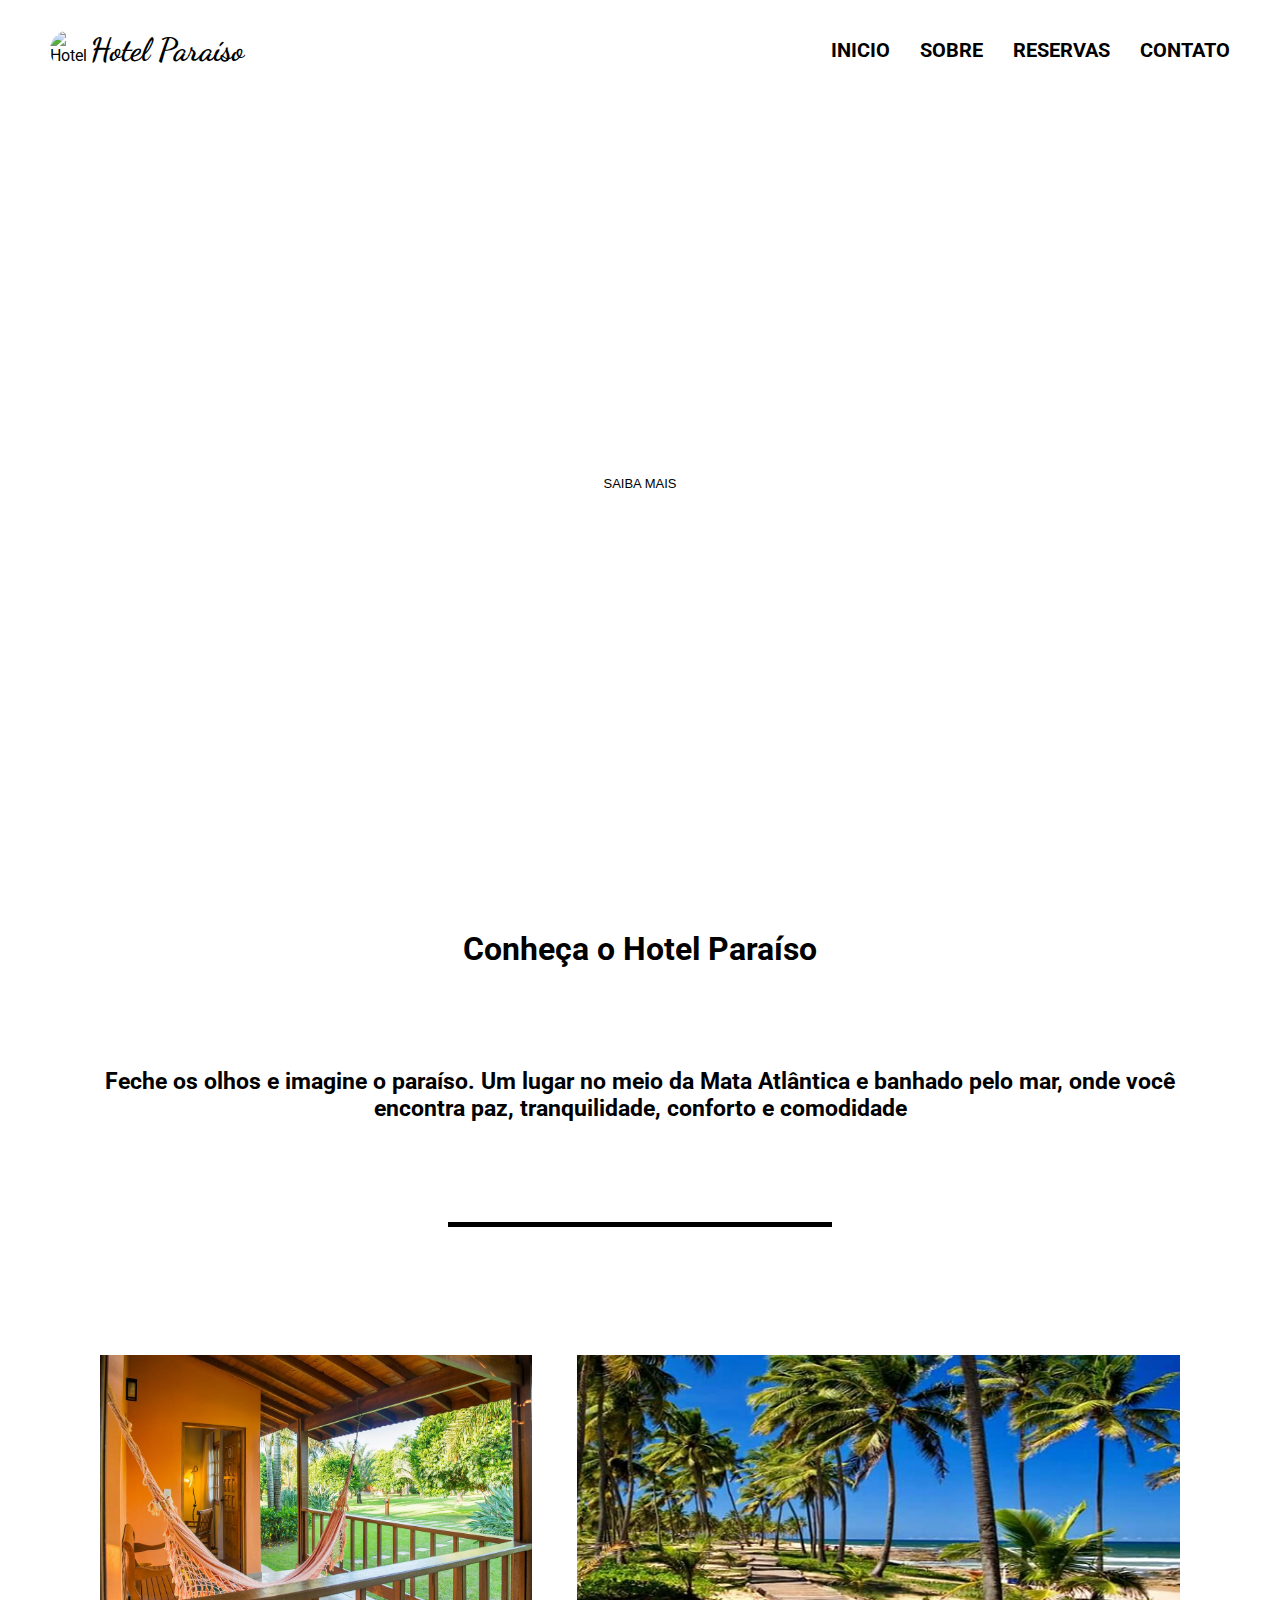
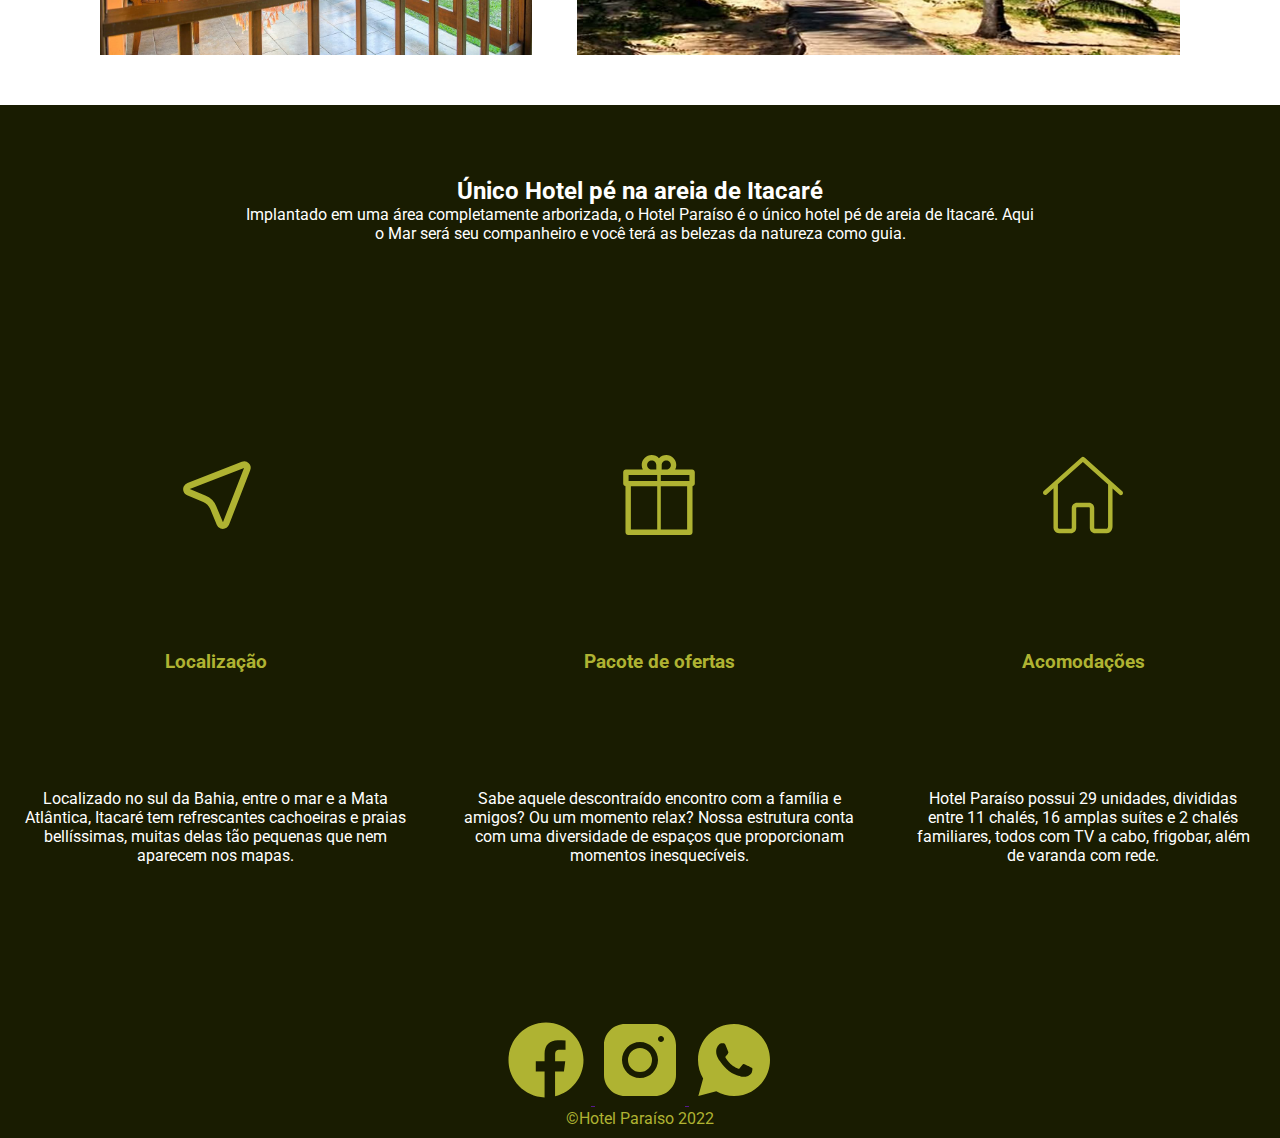
==== commit 40be1594: "adjust files in new branch footer" ====
--- a/index.html
+++ b/index.html
@@ -1,134 +1,118 @@
 <!DOCTYPE html>
 <html lang="pt-br">
-  <head>
-    <meta charset="UTF-8" />
-    <meta http-equiv="X-UA-Compatible" content="IE=edge" />
-    <meta name="viewport" content="width=device-width, initial-scale=1.0" />
 
-    <link rel="stylesheet" href="/style.css" />
-    <link rel="preconnect" href="https://fonts.googleapis.com" />
-    <link rel="preconnect" href="https://fonts.gstatic.com" crossorigin />
-    <link
-      href="https://fonts.googleapis.com/css2?family=Roboto:wght@300;400;500;700&display=swap"
-      rel="stylesheet"
-    />
+<head>
+    <meta charset="UTF-8">
+    <meta http-equiv="X-UA-Compatible" content="IE=edge">
+    <meta name="viewport" content="width=device-width, initial-scale=1.0">
+
+    <link rel="stylesheet" href="/style.css">
+    <link rel="preconnect" href="https://fonts.googleapis.com">
+    <link rel="preconnect" href="https://fonts.gstatic.com" crossorigin>
+    <link href="https://fonts.googleapis.com/css2?family=Roboto:wght@300;400;500;700&display=swap" rel="stylesheet">
     <style>
-      @import url("https://fonts.googleapis.com/css2?family=Dancing+Script:wght@700&display=swap");
+        @import url('https://fonts.googleapis.com/css2?family=Dancing+Script:wght@700&display=swap');
     </style>
 
     <title>Hotel Paraiso</title>
-  </head>
-  <body>
+</head>
+
+<body>
     <header>
-      <div class="container">
-        <img class="logo" src="/assets/hotel-logo.jpg" alt="Hotel Logo" />
-        <h1 class="logotext">Hotel Paraíso</h1>
-      </div>
-      <div class="container">
-        <button id="responsive-icon">
-          <img
-            src="/assets/responsive-menu-icon.svg"
-            alt="hamburger menu icon"
-          />
-        </button>
-        <nav id="topnav" class="responsive-menu">
-          <ul>
-            <li><a href="">Inicio</a></li>
-            <li><a href="#sobre">Sobre</a></li>
-            <li><a href="#informations">Reservas</a></li>
-            <li><a href="">Contato</a></li>
-          </ul>
-        </nav>
-      </div>
+        <div class="container">
+            <img class="logo"
+                src="https://encrypted-tbn0.gstatic.com/images?q=tbn:ANd9GcQb_WSnMiXasKgxQwuRBeaJ5BXZXwaGV0zb9w&usqp=CAU"
+                alt="Hotel Logo">
+            <h1 class="logotext">Hotel Paraíso</h1>
+        </div>
+        <div class="container">
+            <nav>
+                <ul>
+                    <li><a href="">Inicio</a> </li>
+                    <li><a href="#sobre">Sobre</a></li>
+                    <li><a href="#informations">Reservas</a></li>
+                    <li><a href="#contato">Contato</a></li>
+                </ul>
+            </nav>
+        </div>
     </header>
-    <div id="wrapper">
-      <div class="banner">
+    <div class="banner">
         <h1>Conheça este paraíso chamado Itacaré</h1>
         <h2>"Aconchego, conforto, Simpátia e alto astral"</h2>
-        <h3><button>SAIBA MAIS</button></h3>
-      </div>
+        <h3><bUTTOn>SAIBA MAIS</bUTTOn></h3>
+    </div>
 
-      <section id="sobre">
+    <section id="sobre">
         <div class="section-two">
-          <div class="titulo-container">
-            <h1>Conheça o Hotel Paraíso</h1>
-            <br />
-          </div>
-          <div class="text-container">
-            <h2>
-              Feche os olhos e imagine o paraíso. Um lugar no meio da Mata
-              Atlântica e banhado pelo mar, onde você encontra paz,
-              tranquilidade, conforto e comodidade
-            </h2>
-          </div>
-          <div class="divider"></div>
+            <div class="titulo-container">
+                <h1> Conheça o Hotel Paraíso </h1><br>
+            </div>
+            <div class="text-container">
+                <h2> Feche os olhos e imagine o paraíso. Um lugar no meio da Mata Atlântica e banhado pelo mar, onde
+                    você
+                    encontra paz, tranquilidade, conforto e comodidade</h2>
+            </div>
+            <div class="divider"></div>
         </div>
 
         <main>
-          <div class="main-container">
-            <img class="img-left" src="./assets/paiol-varanda.jpg" />
-            <img class="img-right" src="./assets/pontos-turisticos.jpg" />
-          </div>
+            <div class="main-container">
+                <img class="img-left" src="./Imagens/paiol-varanda.jpg">
+                <img class="img-right" src="./Imagens/pontos-turisticos">
+            </div>
+
         </main>
-      </section>
+    </section>
 
-      <section id="informations">
+    <section id="informations">
         <div id="text_info">
-          <h2>Único Hotel pé na areia de Itacaré</h2>
-          <p>
-            Implantado em uma área completamente arborizada, o Hotel Paraíso é o
-            único hotel pé de areia de Itacaré. Aqui <br />
-            o Mar será seu companheiro e você terá as belezas da natureza como
-            guia.
-          </p>
-          <div id="page_break"></div>
+            <h2>Único Hotel pé na areia de Itacaré</h2>
+            <p>
+                Implantado em uma área completamente arborizada, o Hotel Paraíso é o único hotel pé de areia de Itacaré.
+                Aqui <br>
+                o Mar será seu companheiro e você terá as belezas da natureza como guia.
+            </p>
+            <div id="page_break"></div>
         </div>
 
         <div id="hotel_informations">
-          <div id="location" class="hotel_info">
-            <img src="/assets/gps.svg" alt="localização" />
-            <h3>Localização</h3>
-            <p>
-              Localizado no sul da Bahia, entre o mar e a Mata Atlântica,
-              Itacaré tem refrescantes cachoeiras e praias bellíssimas, muitas
-              delas tão pequenas que nem aparecem nos mapas.
-            </p>
-          </div>
-          <div id="offers" class="hotel_info">
-            <img src="/assets/gift.svg" alt="Pacote de ofertas" />
-            <h3>Pacote de ofertas</h3>
-            <p>
-              Sabe aquele descontraído encontro com a família e amigos? Ou um
-              momento relax? Nossa estrutura conta com uma diversidade de
-              espaços que proporcionam momentos inesquecíveis.
-            </p>
-          </div>
-          <div id="accommodations" class="hotel_info">
-            <img src="/assets/house.svg" alt="Acomodações" />
-            <h3>Acomodações</h3>
-            <p>
-              Hotel Paraíso possui 29 unidades, divididas entre 11 chalés, 16
-              amplas suítes e 2 chalés familiares, todos com TV a cabo,
-              frigobar, além de varanda com rede.
-            </p>
-          </div>
+            <div id="location" class="hotel_info">
+                <img src="/assets/gps.svg" alt="localização">
+                <h3>Localização</h3>
+                <p>Localizado no sul da Bahia, entre o mar e a Mata Atlântica, Itacaré tem refrescantes cachoeiras e
+                    praias bellíssimas, muitas delas tão pequenas que nem aparecem nos mapas.</p>
+            </div>
+            <div id="offers" class="hotel_info">
+                <img src="/assets/gift.svg" alt="Pacote de ofertas">
+                <h3>Pacote de ofertas</h3>
+                <p>Sabe aquele descontraído encontro com a família e amigos? Ou um momento relax? Nossa estrutura conta
+                    com uma diversidade de espaços que proporcionam momentos inesquecíveis.</p>
+            </div>
+            <div id="accommodations" class="hotel_info">
+                <img src="/assets/house.svg" alt="Acomodações">
+                <h3>Acomodações</h3>
+                <p>Hotel Paraíso possui 29 unidades, divididas entre 11 chalés, 16 amplas suítes e 2 chalés familiares,
+                    todos com TV a cabo, frigobar, além de varanda com rede.</p>
+            </div>
         </div>
-      </section>
-      <section class="cadastrar">
-        <div class="titulo-cadastrar">
-          <h1>Newsletter</h1>
-        </div>
-        <div class="text-cadastrar">
-          <h2>
-            Assine nossa newsletter para se manter atualizado com nossos
-            serviços e a programação de nossos eventos culturais.
-          </h2>
-        </div>
-        <div class="barra-de-cadastro">
-          <input type="email" placeholder="Email" />
-          <button>CADASTRAR</button>
-        </div>
-      </section>
-    </div>
-  </body>
-</html>
+    </section>
+    <footer id="contato">
+            <div class="icon-box">
+                <a href="">
+                    <img src="/assets/icons-facebook-num-círculo.svg" alt="facebook-icon">
+                </a>
+                <a href="">
+                    <img src="/assets/icons-instagram.svg" alt="instagram-icon">
+                </a>
+                <a href="">
+                    <img src="/assets/icons-whatsapp.svg" alt="whatsapp-icon">
+                </a>
+                <br>
+                <p>&copy;Hotel Paraíso 2022</p>
+            </div>
+
+
+    </footer>
+</body>
+
+</html>--- a/style.css
+++ b/style.css
@@ -55,10 +55,9 @@
     text-decoration: none;
 }
 
-.banner {
-    background-image: url(/assets/banner.jpg);
+div.banner {
+    background-image: url(https://s1.1zoom.me/b5453/24/Maldives_Coast_Evening_Tropics_Gili_Lankanfushi_523317_1920x1080.jpg);
     background-attachment: fixed;
-    background-size: cover;
     color: rgb(255, 255, 255);
     text-align: center;
     height: 100vh;
@@ -66,10 +65,6 @@
     flex-direction: column;
     justify-content: center;
     align-items: center;
-}
-
-.banner h1, .banner h2{
-  margin-bottom: 20px;
 }
 
 button {
@@ -83,17 +78,6 @@
     font-size: small;
 }
 
-#responsive-icon {
-  display: none;
-  width: 50px;
-  height: 50px;
-}
-
-#responsive-icon img{
-  width: 100%;
-  height: 100%;
-}
-
 /* section two*/
 
 .section-two {
@@ -107,7 +91,7 @@
     display: flex;
     align-items: center;
     justify-content: center;
-    margin-top: 50px;
+    margin-top: 30px;
 }
 
 .text-container{
@@ -155,12 +139,15 @@
     width: 60%;
 }
 
-/*footer*/
-
+/*section informations*/
+
+section#informations h3{
+    color: #afb332;
+}
 #informations{
-  background-color: #333333;
-  min-height: 700px;
-  color: #FFF;
+  background-color: #191c01;
+  height: 100vh;
+  color: #ffffff;
   display: flex;
   flex-direction: column;
   text-align: center;
@@ -168,24 +155,12 @@
 
 #text_info{
   margin-top: 72px;
-  margin-bottom: 48px;
-}
-
-#text_info h2 {
-  margin-bottom: 20px;
-}
-
-#page_break{
-  width: 30%;
-  height: 5px;
-  background-color: #FFF;
-  margin: 60px auto 0;
+  margin-bottom: 72px;
 }
 
 #hotel_informations{
   display: flex;
-  min-height: 400px;
-  margin: 0 20px;
+  height: 100%;
 }
 
 .hotel_info {
@@ -201,62 +176,24 @@
   height: 80px;
 }
 
-.cadastrar{
-    display: flex;
-    justify-content: center;
-    align-items: center;
-    flex-direction: column;
-    margin: 50px;
-    font-size: 10px;
-    color:dimgray ;
-}
-
-.text-cadastrar h2{
+
+/*footer*/
+
+footer{
+    display: flex;
+    justify-content: center;
+    background-color: #191c01;
+    padding: 10px;  
     text-align: center;
-    display: flex;
-    margin: 50px;
-    font-size: 15px;
-    height: 50px;
-}
-
-.barra-de-cadastro{
-    display:flex;
-    justify-content: center;
-    align-items: center;
-    gap: 30px;
-}
-
-.barra-de-cadastro input{
-    width:650px;
-    padding: 20px;
-}
-
-.barra-de-cadastro button{
-    background-color:darkgoldenrod ;
-    height: 60px;
-}
-
-
-
-@media screen and (max-width: 799px){
-    header {
-      padding: 0 20px;
-    }
-  
-    header .container {
-      padding: 0;
-    }
-  
-    header .container ul{
+}
+
+footer p{
+    color: #afb332;
+}
+
+@media (max-width: 799px){
+    body header .container ul{
         display: none;
-    }
-
-    #responsive-icon {
-      display: block;
-    }
-
-    #wrapper {
-      margin: 0 10px 20px;
     }
 
     .text-container{
@@ -264,17 +201,17 @@
     }
 
     .main-container{
+        display: flex;
         flex-direction: column;
-        margin: 0;
     }
 
     .img-left {
-        width: 100%;
+        width: 183%;
         height: 246px;
     }
 
     .img-right {
-        width:100%;
+        width:185%;
         height: 261px;
     }
 
@@ -308,14 +245,11 @@
         margin-top: 40px;
     }
 
-    .barra-de-cadastro{
-      width: 100%;
-    }
 
     body .banner {
-        background-image: url(/assets/responsive-banner.jpg);
-        background-size: cover;
+        background-image: url(https://www.imagensparawhats.club/wp-content/uploads/2019/02/Praia-2.jpg);
+        background-size:contain;
         background-repeat: no-repeat;
         color:#FFF;
     }
-  }+}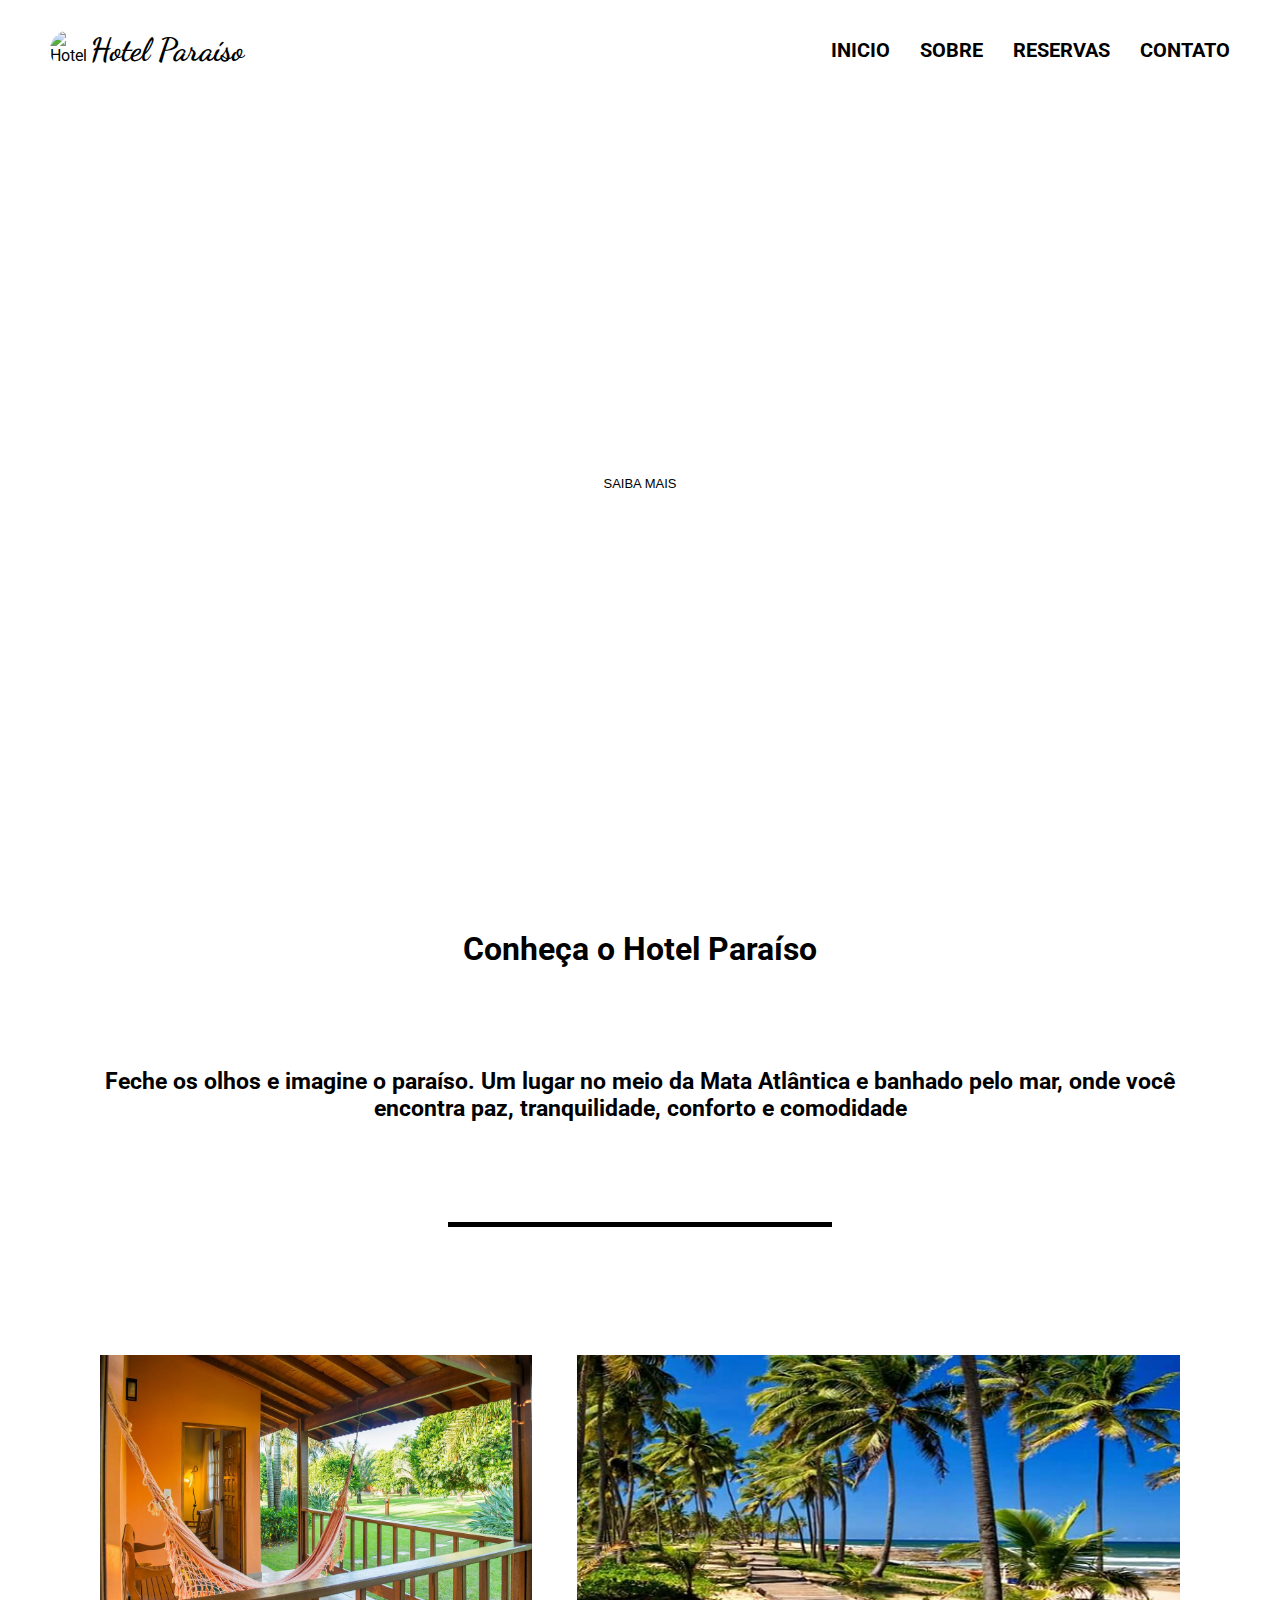
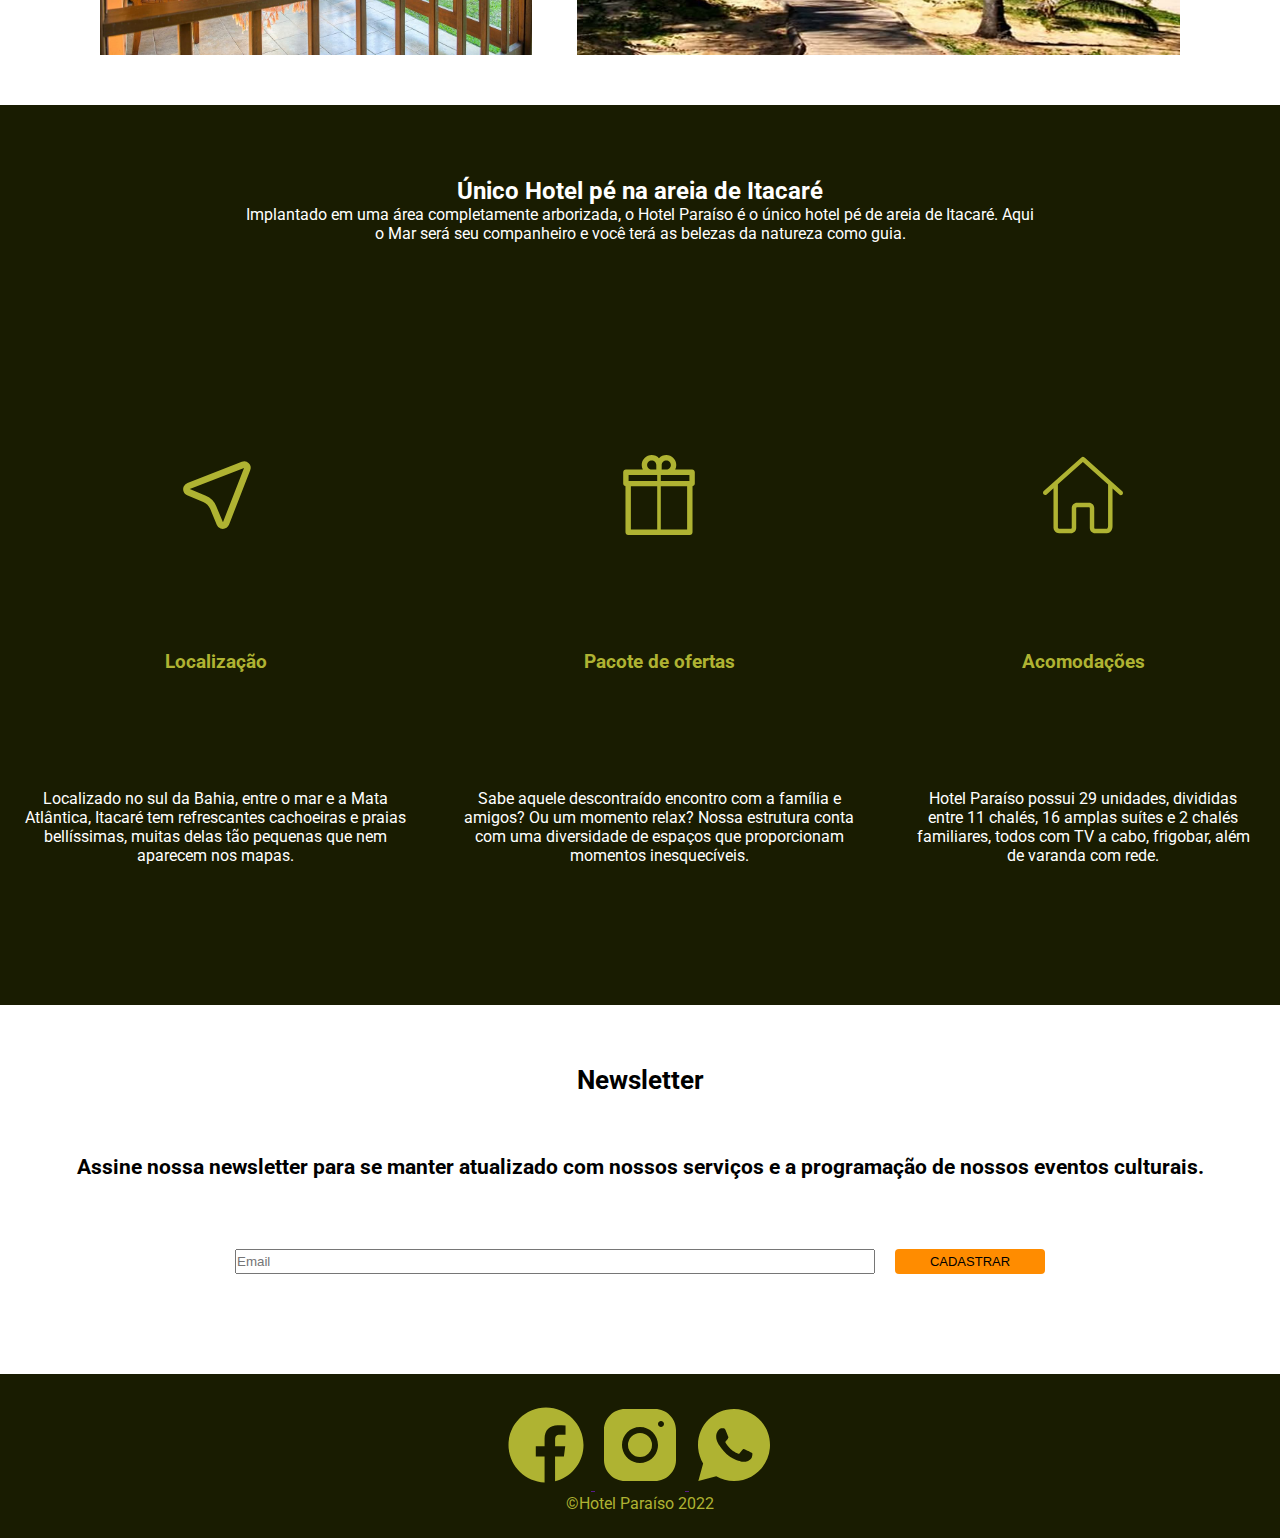
==== commit 47d19d02: "adicionado o footer e a estilização" ====
--- a/index.html
+++ b/index.html
@@ -1,6 +1,5 @@
 <!DOCTYPE html>
 <html lang="pt-br">
-
 <head>
     <meta charset="UTF-8">
     <meta http-equiv="X-UA-Compatible" content="IE=edge">
@@ -16,14 +15,11 @@
 
     <title>Hotel Paraiso</title>
 </head>
-
 <body>
     <header>
         <div class="container">
-            <img class="logo"
-                src="https://encrypted-tbn0.gstatic.com/images?q=tbn:ANd9GcQb_WSnMiXasKgxQwuRBeaJ5BXZXwaGV0zb9w&usqp=CAU"
-                alt="Hotel Logo">
-            <h1 class="logotext">Hotel Paraíso</h1>
+            <img class="logo" src="https://encrypted-tbn0.gstatic.com/images?q=tbn:ANd9GcQb_WSnMiXasKgxQwuRBeaJ5BXZXwaGV0zb9w&usqp=CAU" alt="Hotel Logo"> 
+            <h1 class="logotext">Hotel Paraíso</h1>   
         </div>
         <div class="container">
             <nav>
@@ -31,72 +27,78 @@
                     <li><a href="">Inicio</a> </li>
                     <li><a href="#sobre">Sobre</a></li>
                     <li><a href="#informations">Reservas</a></li>
-                    <li><a href="#contato">Contato</a></li>
+                    <li><a href="">Contato</a></li>
                 </ul>
             </nav>
         </div>
     </header>
     <div class="banner">
-        <h1>Conheça este paraíso chamado Itacaré</h1>
+        <h1>Conheça este paraíso chamado  Itacaré</h1>
         <h2>"Aconchego, conforto, Simpátia e alto astral"</h2>
         <h3><bUTTOn>SAIBA MAIS</bUTTOn></h3>
     </div>
-
+    
     <section id="sobre">
         <div class="section-two">
             <div class="titulo-container">
                 <h1> Conheça o Hotel Paraíso </h1><br>
             </div>
             <div class="text-container">
-                <h2> Feche os olhos e imagine o paraíso. Um lugar no meio da Mata Atlântica e banhado pelo mar, onde
-                    você
+                <h2> Feche os olhos e imagine o paraíso. Um lugar no meio da Mata Atlântica e banhado pelo mar, onde você
                     encontra paz, tranquilidade, conforto e comodidade</h2>
             </div>
             <div class="divider"></div>
         </div>
-
+    
         <main>
             <div class="main-container">
                 <img class="img-left" src="./Imagens/paiol-varanda.jpg">
                 <img class="img-right" src="./Imagens/pontos-turisticos">
             </div>
-
+    
         </main>
     </section>
 
     <section id="informations">
-        <div id="text_info">
-            <h2>Único Hotel pé na areia de Itacaré</h2>
-            <p>
-                Implantado em uma área completamente arborizada, o Hotel Paraíso é o único hotel pé de areia de Itacaré.
-                Aqui <br>
-                o Mar será seu companheiro e você terá as belezas da natureza como guia.
-            </p>
-            <div id="page_break"></div>
+      <div id="text_info">
+        <h2>Único Hotel pé na areia de Itacaré</h2>
+        <p>
+          Implantado em uma área completamente arborizada, o Hotel Paraíso é o único hotel pé de areia de Itacaré. Aqui <br>
+          o Mar será seu companheiro e você terá as belezas da natureza como guia.
+        </p>
+        <div id="page_break"></div>
+      </div>
+
+      <div id="hotel_informations">
+        <div id="location" class="hotel_info">
+          <img src="/assets/gps.svg" alt="localização">
+          <h3>Localização</h3>
+          <p>Localizado no sul da Bahia, entre o mar e a Mata Atlântica, Itacaré tem refrescantes cachoeiras e praias bellíssimas, muitas delas tão pequenas que nem aparecem nos mapas.</p>
         </div>
-
-        <div id="hotel_informations">
-            <div id="location" class="hotel_info">
-                <img src="/assets/gps.svg" alt="localização">
-                <h3>Localização</h3>
-                <p>Localizado no sul da Bahia, entre o mar e a Mata Atlântica, Itacaré tem refrescantes cachoeiras e
-                    praias bellíssimas, muitas delas tão pequenas que nem aparecem nos mapas.</p>
-            </div>
-            <div id="offers" class="hotel_info">
-                <img src="/assets/gift.svg" alt="Pacote de ofertas">
-                <h3>Pacote de ofertas</h3>
-                <p>Sabe aquele descontraído encontro com a família e amigos? Ou um momento relax? Nossa estrutura conta
-                    com uma diversidade de espaços que proporcionam momentos inesquecíveis.</p>
-            </div>
-            <div id="accommodations" class="hotel_info">
-                <img src="/assets/house.svg" alt="Acomodações">
-                <h3>Acomodações</h3>
-                <p>Hotel Paraíso possui 29 unidades, divididas entre 11 chalés, 16 amplas suítes e 2 chalés familiares,
-                    todos com TV a cabo, frigobar, além de varanda com rede.</p>
-            </div>
+        <div id="offers" class="hotel_info">
+          <img src="/assets/gift.svg" alt="Pacote de ofertas">
+          <h3>Pacote de ofertas</h3>
+          <p>Sabe aquele descontraído encontro com a família e amigos? Ou um momento relax? Nossa estrutura conta com uma diversidade de espaços que proporcionam momentos inesquecíveis.</p>
         </div>
+        <div id="accommodations" class="hotel_info">
+          <img src="/assets/house.svg" alt="Acomodações">
+          <h3>Acomodações</h3>
+          <p>Hotel Paraíso possui 29 unidades, divididas entre 11 chalés, 16 amplas suítes e 2 chalés familiares, todos com TV a cabo, frigobar, além de varanda com rede.</p>
+        </div>
+      </div>
     </section>
-    <footer id="contato">
+    <section class="cadastrar">
+        <div class="titulo-cadastrar">
+                <h1>Newsletter</h1>
+        </div>
+        <div class="text-cadastrar">
+            <h2>Assine nossa newsletter para se manter atualizado com nossos serviços e a programação de nossos eventos culturais.</h2>
+        </div>
+        <div class="barra-de-cadastro">
+            <input type="email" placeholder="Email">
+            <button>CADASTRAR</button>
+        </div>
+        <footer id="contato">
             <div class="icon-box">
                 <a href="">
                     <img src="/assets/icons-facebook-num-círculo.svg" alt="facebook-icon">
@@ -110,9 +112,11 @@
                 <br>
                 <p>&copy;Hotel Paraíso 2022</p>
             </div>
+        
+        
 
 
-    </footer>
+    </section>
+  
 </body>
-
 </html>--- a/style.css
+++ b/style.css
@@ -176,6 +176,41 @@
   height: 80px;
 }
 
+.cadastrar{
+    display: flex;
+    justify-content:center;
+    align-items:center;
+    flex-direction: column;
+    margin: 0px;
+}
+
+.titulo-cadastrar{
+    font-size:13px;
+    margin: 60px 0 60px 0;
+
+}
+
+.text-cadastrar{
+    font-size: 14px;
+    text-align: center;
+    
+    margin-bottom: 70px;
+}
+
+.barra-de-cadastro{
+    gap: 20px;
+    display: flex;
+
+}
+
+.barra-de-cadastro button{
+    background-color: darkorange;
+    height: 25px;
+}
+
+.barra-de-cadastro input{
+    width: 640px;
+}
 
 /*footer*/
 
@@ -183,13 +218,19 @@
     display: flex;
     justify-content: center;
     background-color: #191c01;
-    padding: 10px;  
+    padding: 2%;  
     text-align: center;
-}
-
+    margin-top: 100px;
+}
+
+footer{
+        width: 100%;
+}
 footer p{
     color: #afb332;
 }
+
+
 
 @media (max-width: 799px){
     body header .container ul{
@@ -203,15 +244,16 @@
     .main-container{
         display: flex;
         flex-direction: column;
+        margin: 0 20px;
     }
 
     .img-left {
-        width: 183%;
+        width: 100%;
         height: 246px;
     }
 
     .img-right {
-        width:185%;
+        width:100%;
         height: 261px;
     }
 
@@ -242,13 +284,23 @@
 
     .cadastrar {
         margin: auto;
-        margin-top: 40px;
+    }
+    
+
+    .barra-de-cadastro{
+        margin: auto;
+        max-width: 350px;
+    }
+
+    barra-de-cadastro button{
+        height: 30px;
+        width: 300px;
     }
 
 
     body .banner {
         background-image: url(https://www.imagensparawhats.club/wp-content/uploads/2019/02/Praia-2.jpg);
-        background-size:contain;
+        background-size:cover;
         background-repeat: no-repeat;
         color:#FFF;
     }
